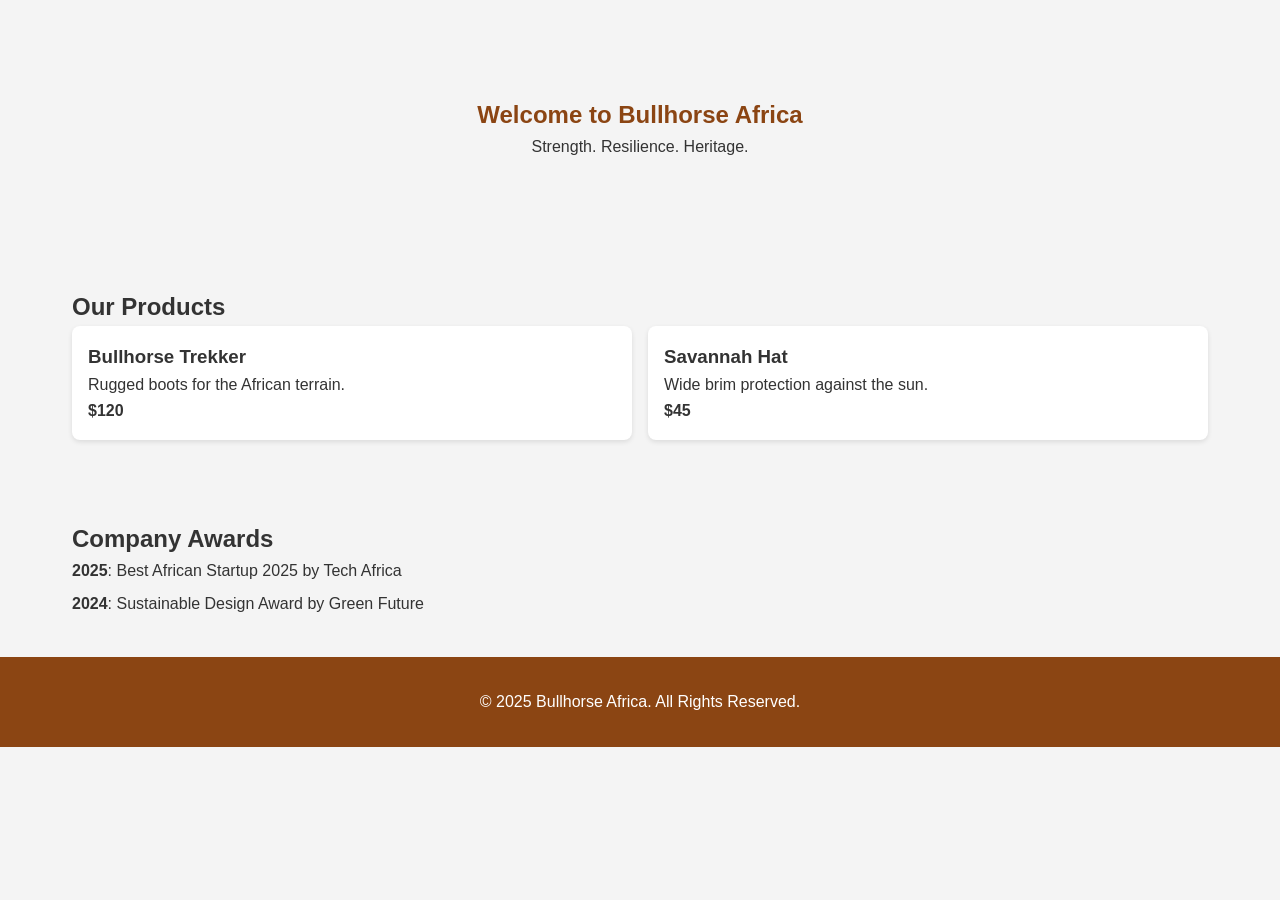
==== index.html @ c67a1351 "init initialisation" ====
<!DOCTYPE html>
<html lang="en">
<head>
    <meta charset="UTF-8">
    <meta name="viewport" content="width=device-width, initial-scale=1.0">
    <title>Bullhorse Africa</title>
    <link rel="stylesheet" href="./src/styles/main.css">
</head>
<body>
    
    <main>
        <section id="landing-section"></section>
        <section id="products-section"></section>
        <section id="awards-section"></section>
    </main>

    <footer id="footer"></footer>

    <script type="module" src="./src/main.js"></script>
</body>
</html>
---- src/styles/main.css ----
@import './theme.css';

* {
    box-sizing: border-box;
    margin: 0;
    padding: 0;
}

body {
    font-family: sans-serif;
    background-color: var(--bg-color);
    color: var(--text-color);
    line-height: 1.6;
}

section {
    padding: 2rem;
    max-width: 1200px;
    margin: 0 auto;
}

.card {
    background: var(--white);
    padding: 1rem;
    border-radius: 8px;
    box-shadow: 0 2px 5px rgba(0,0,0,0.1);
    margin-bottom: 1rem;
}
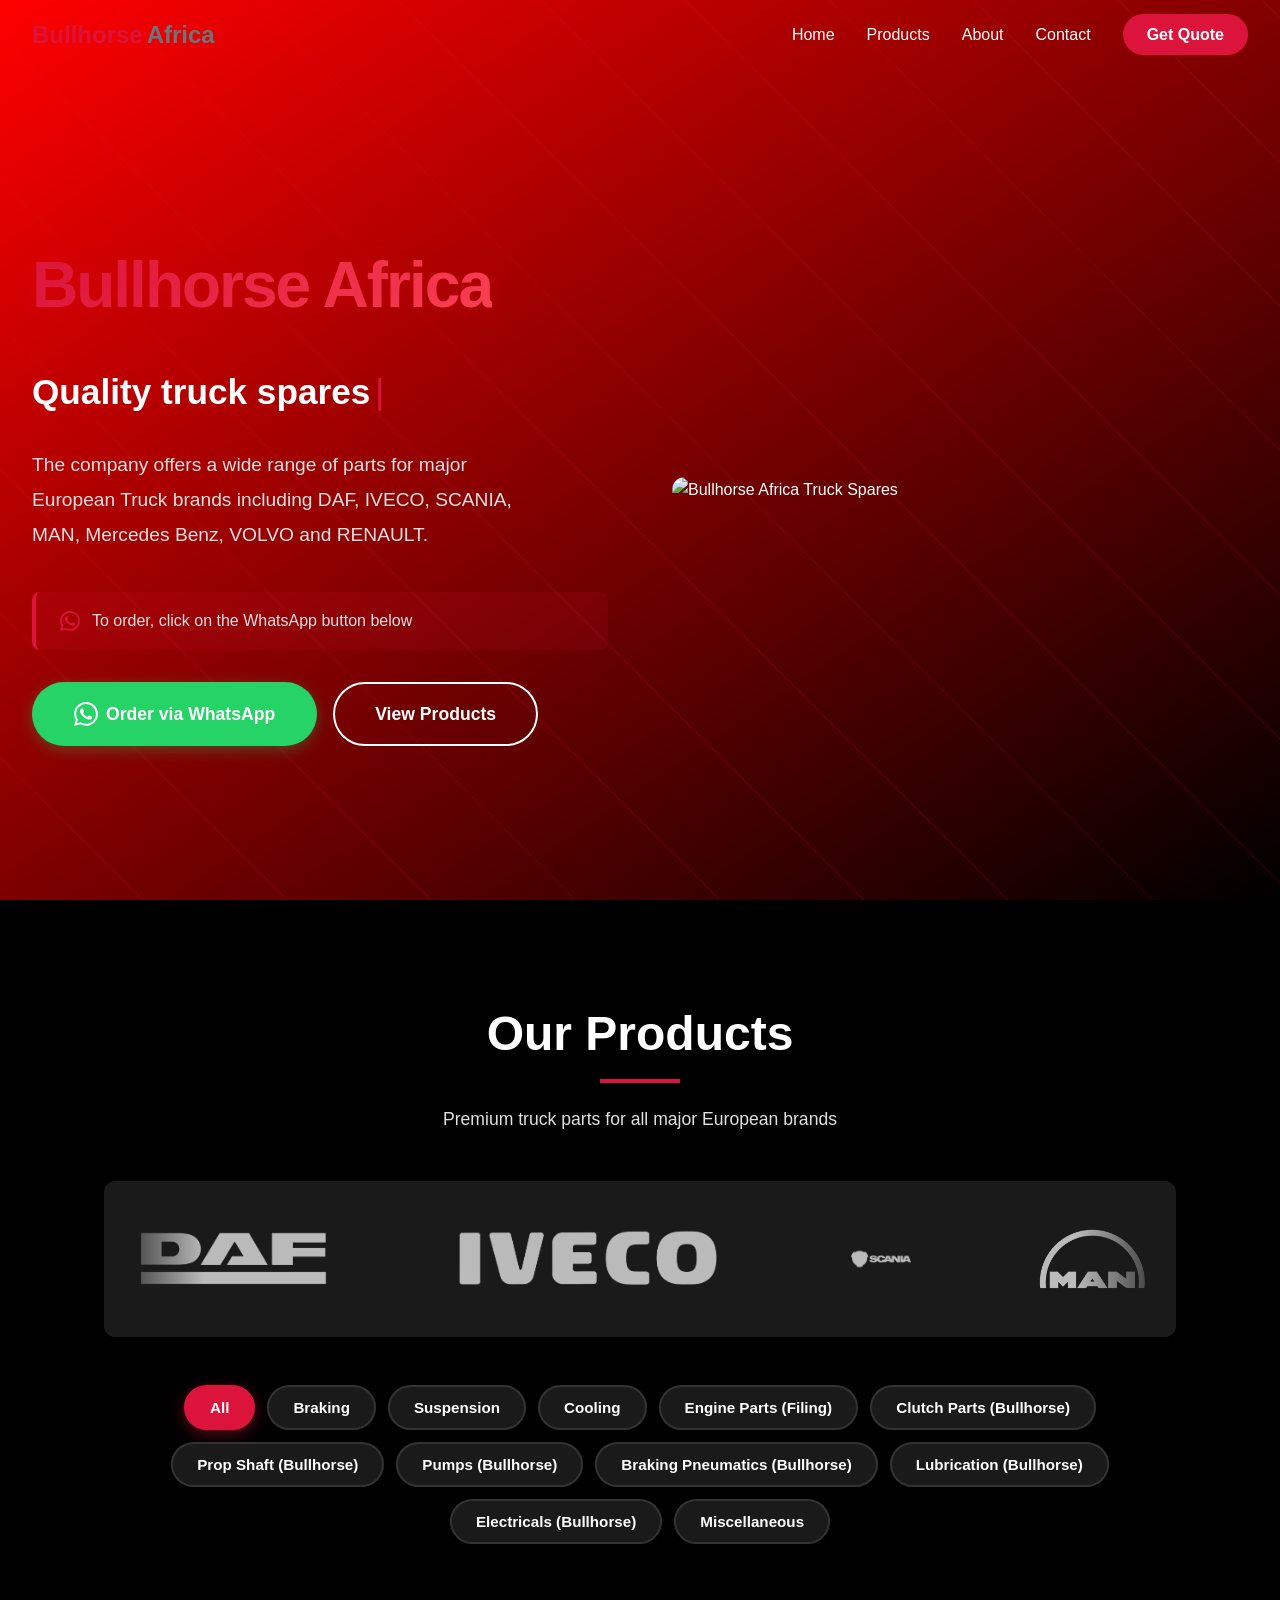
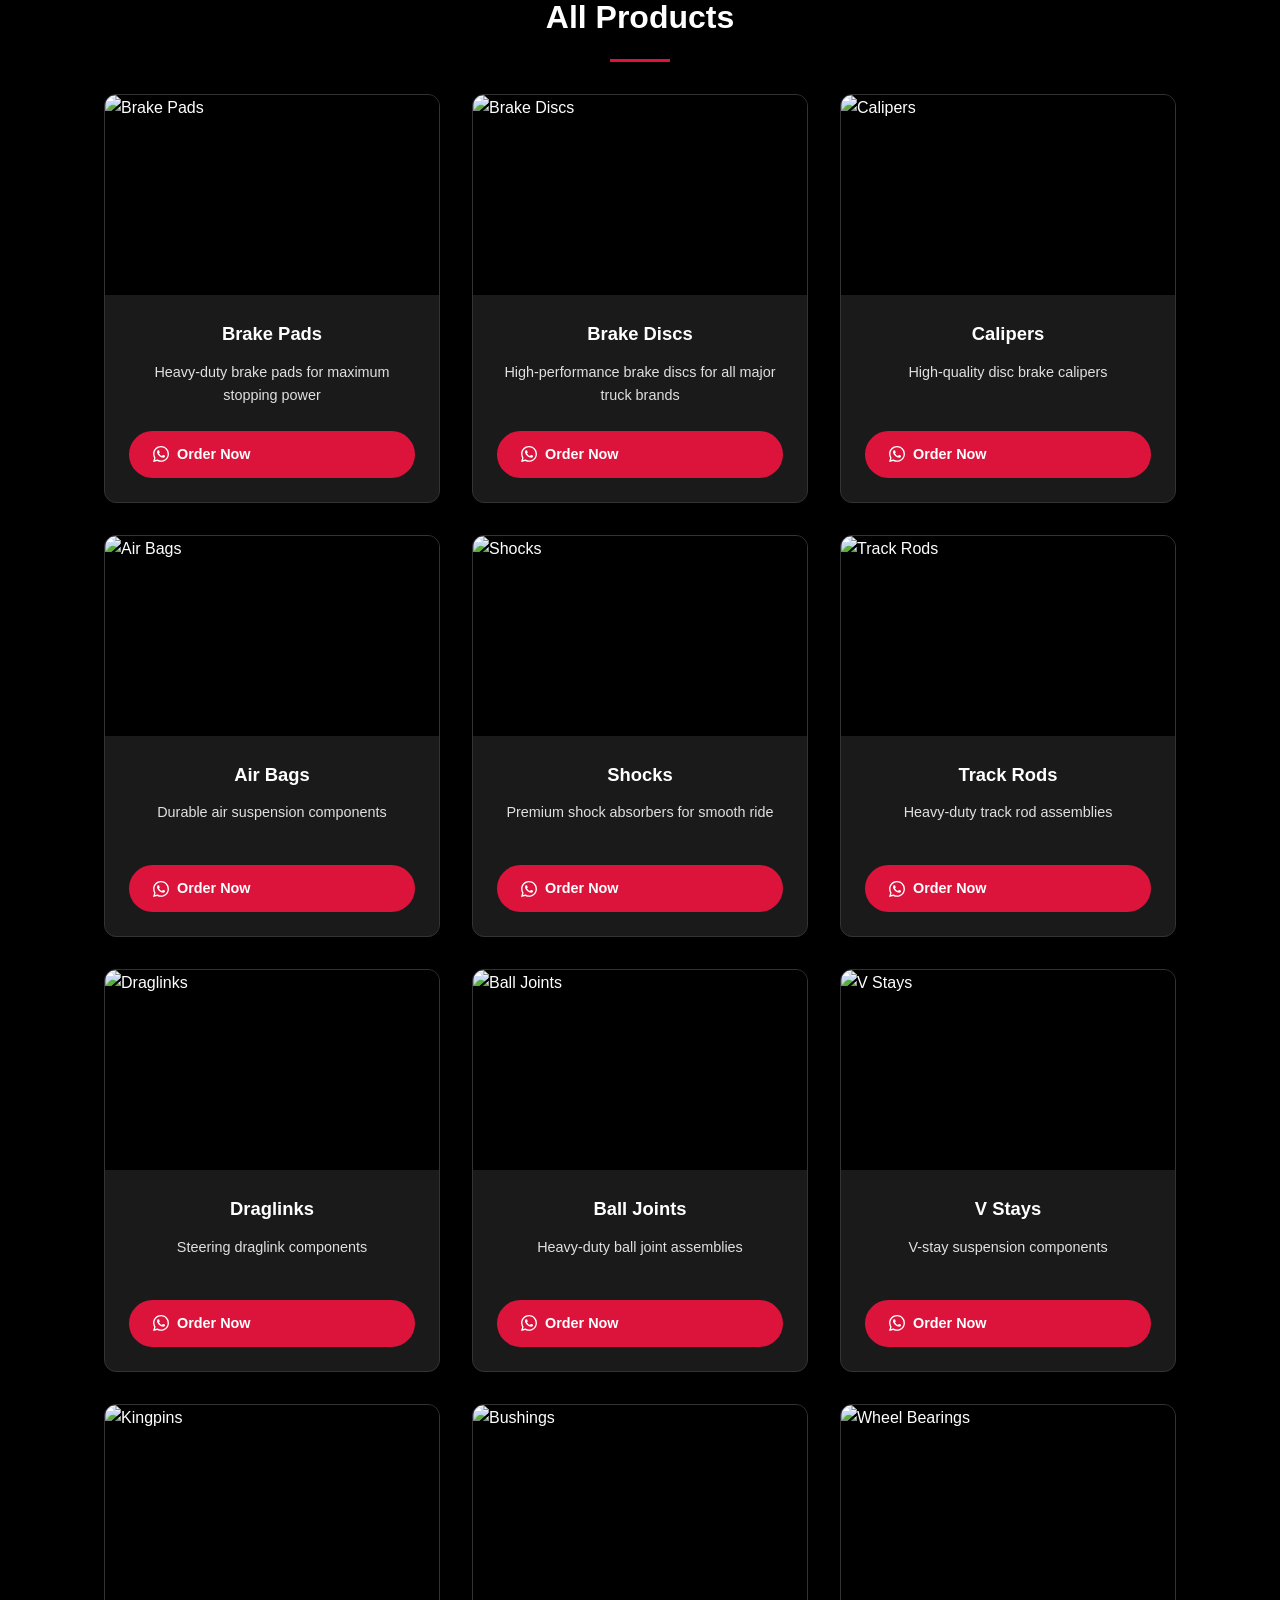
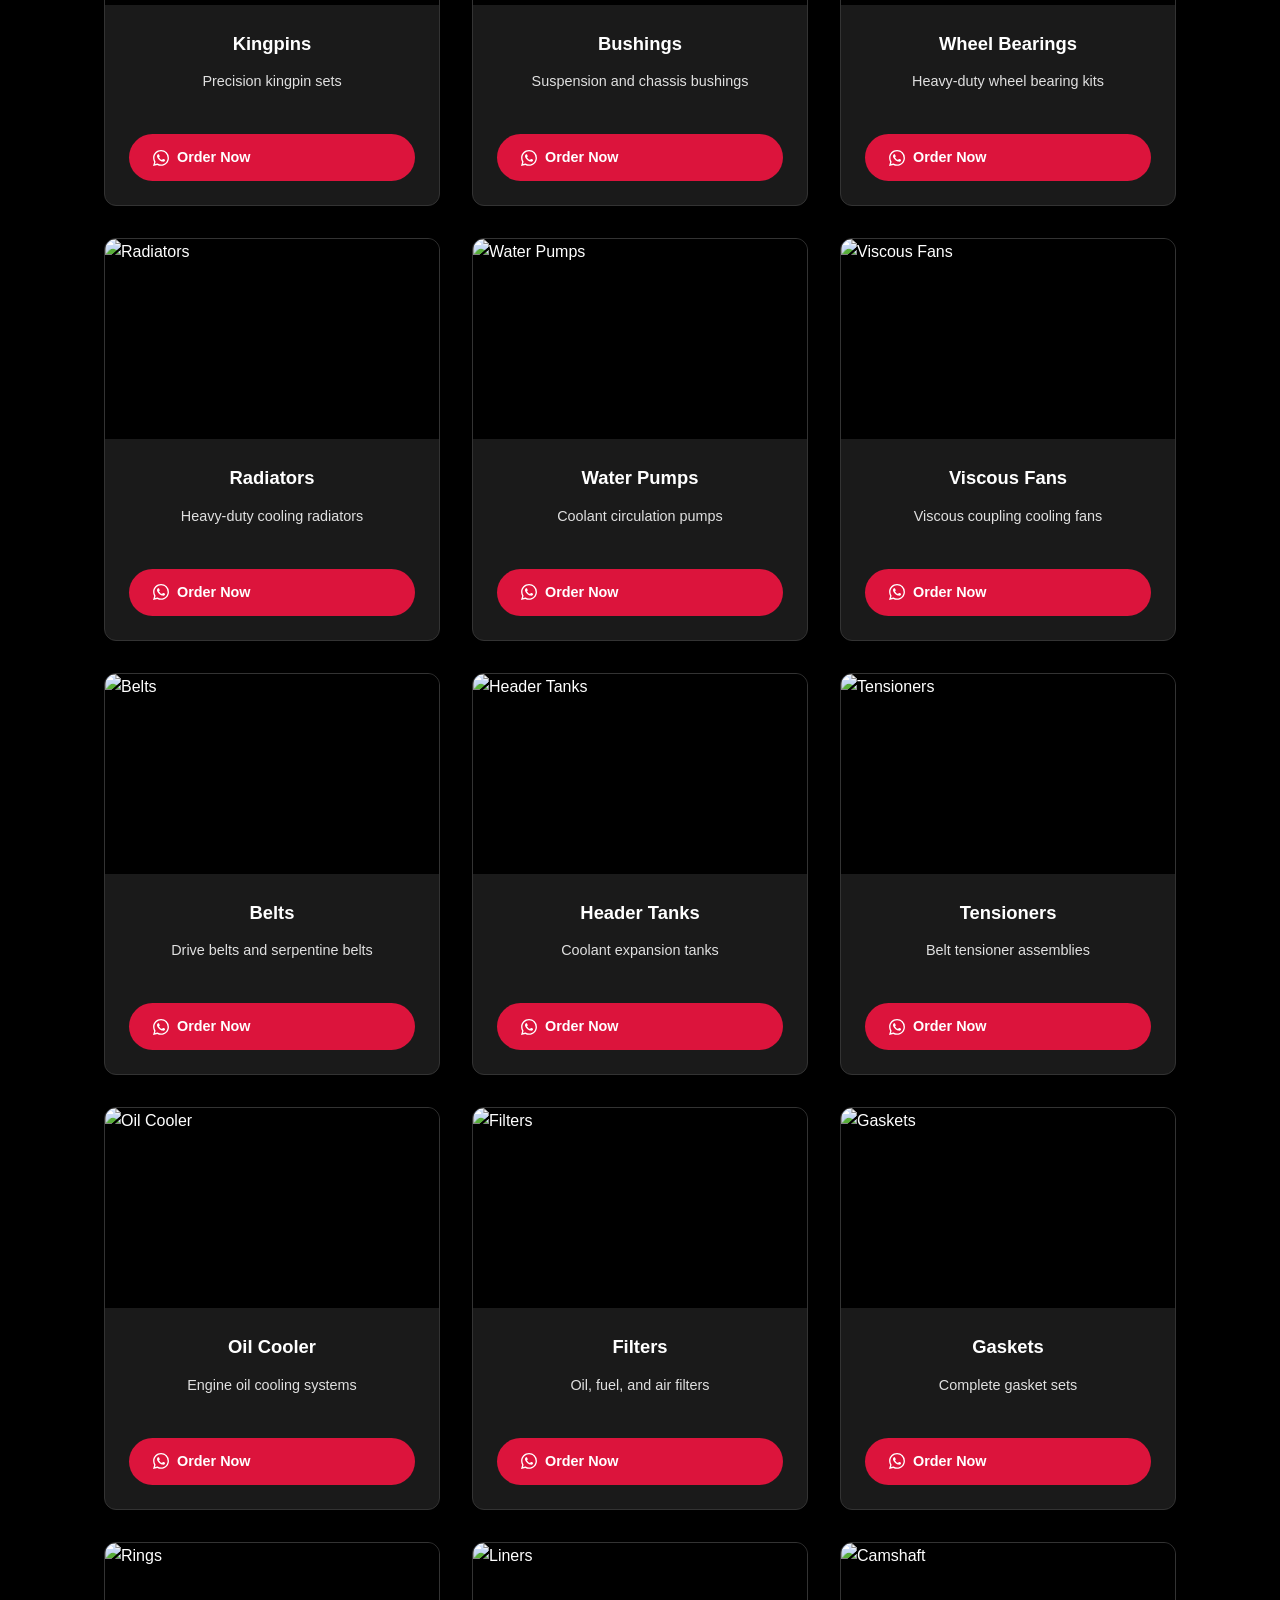
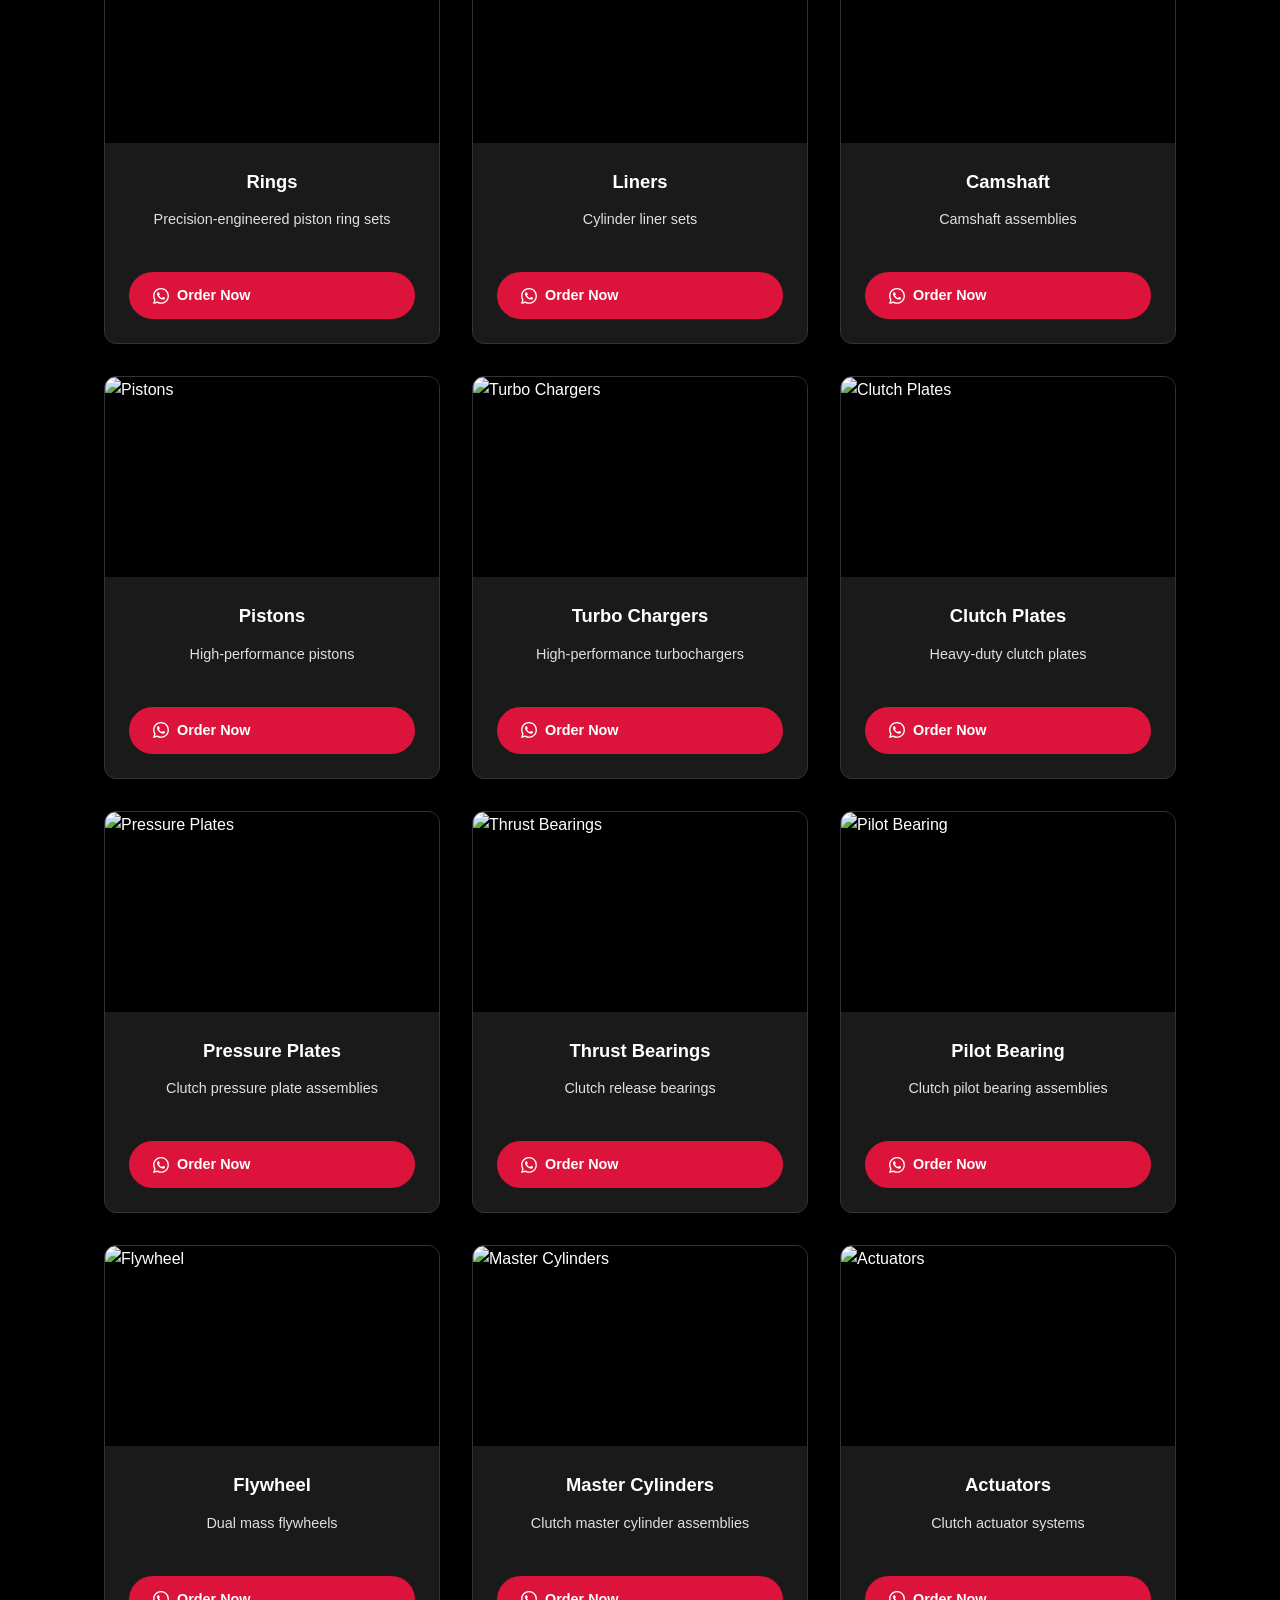
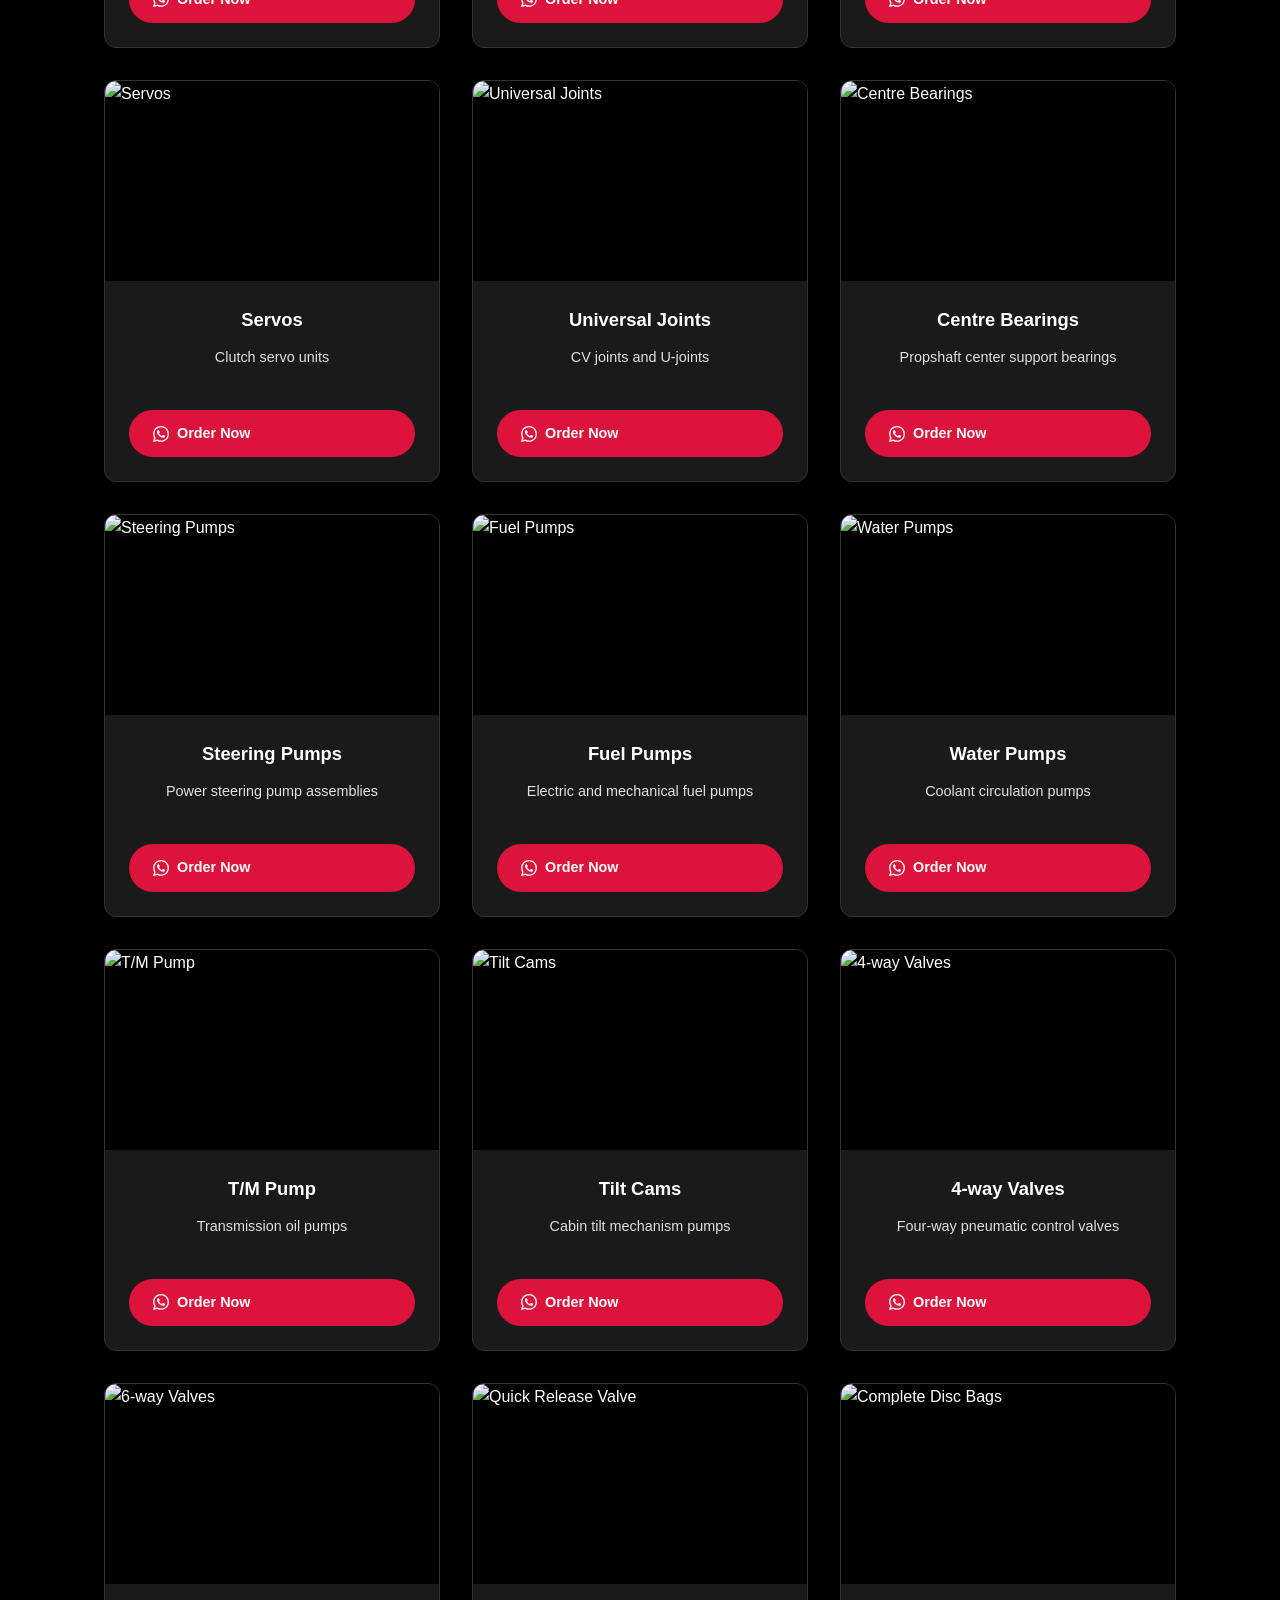
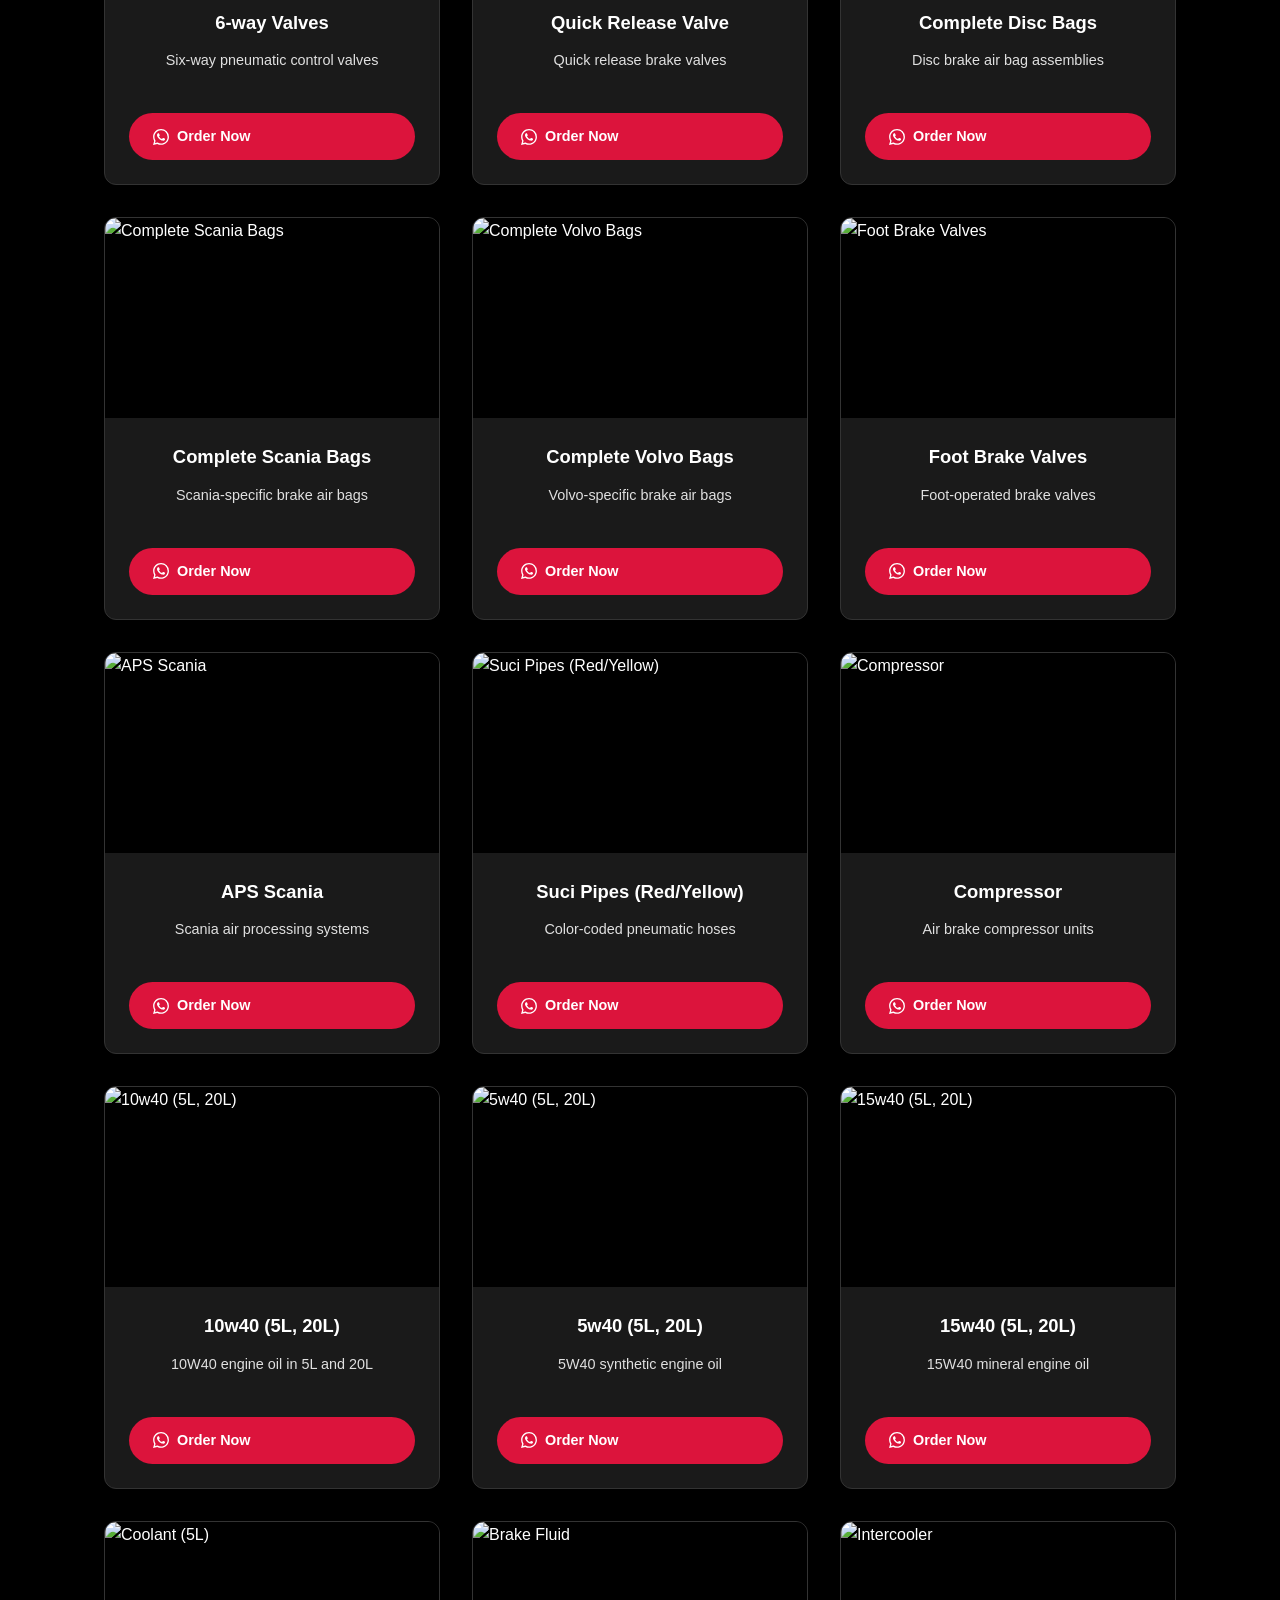
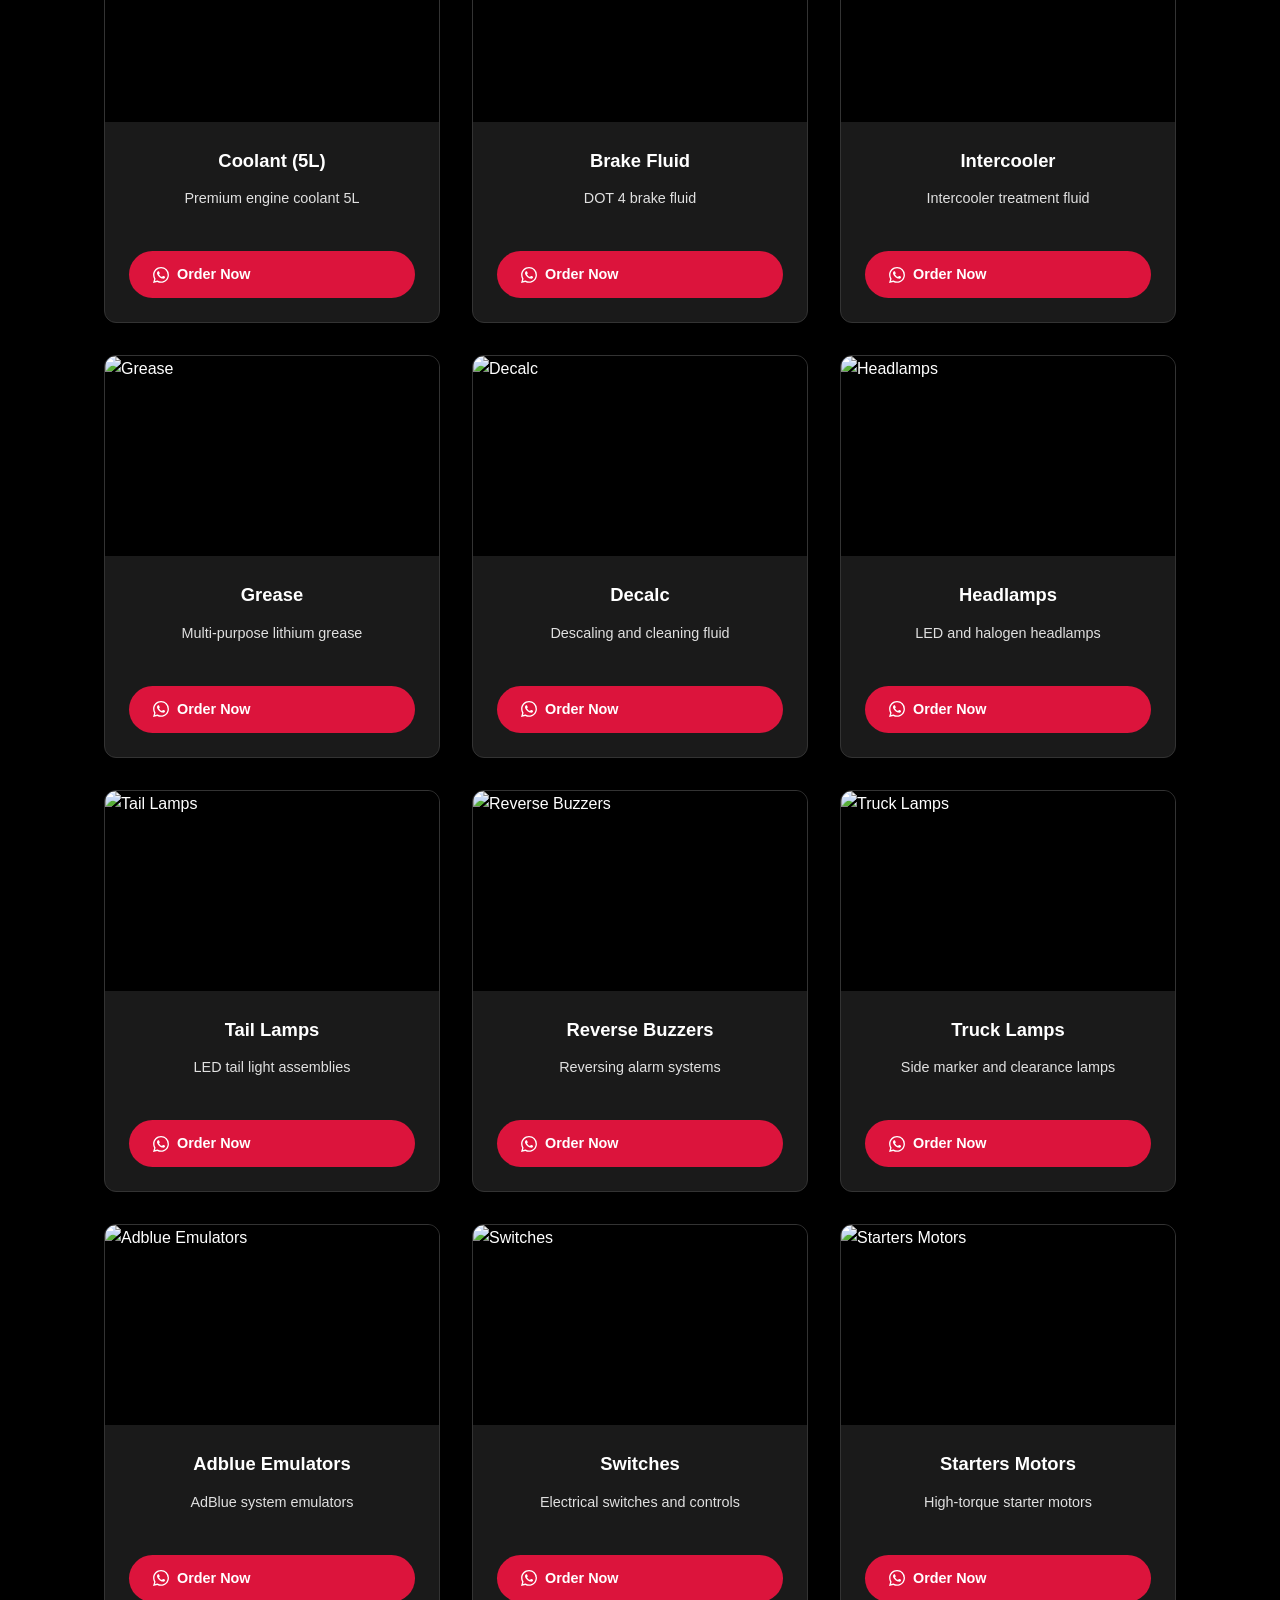
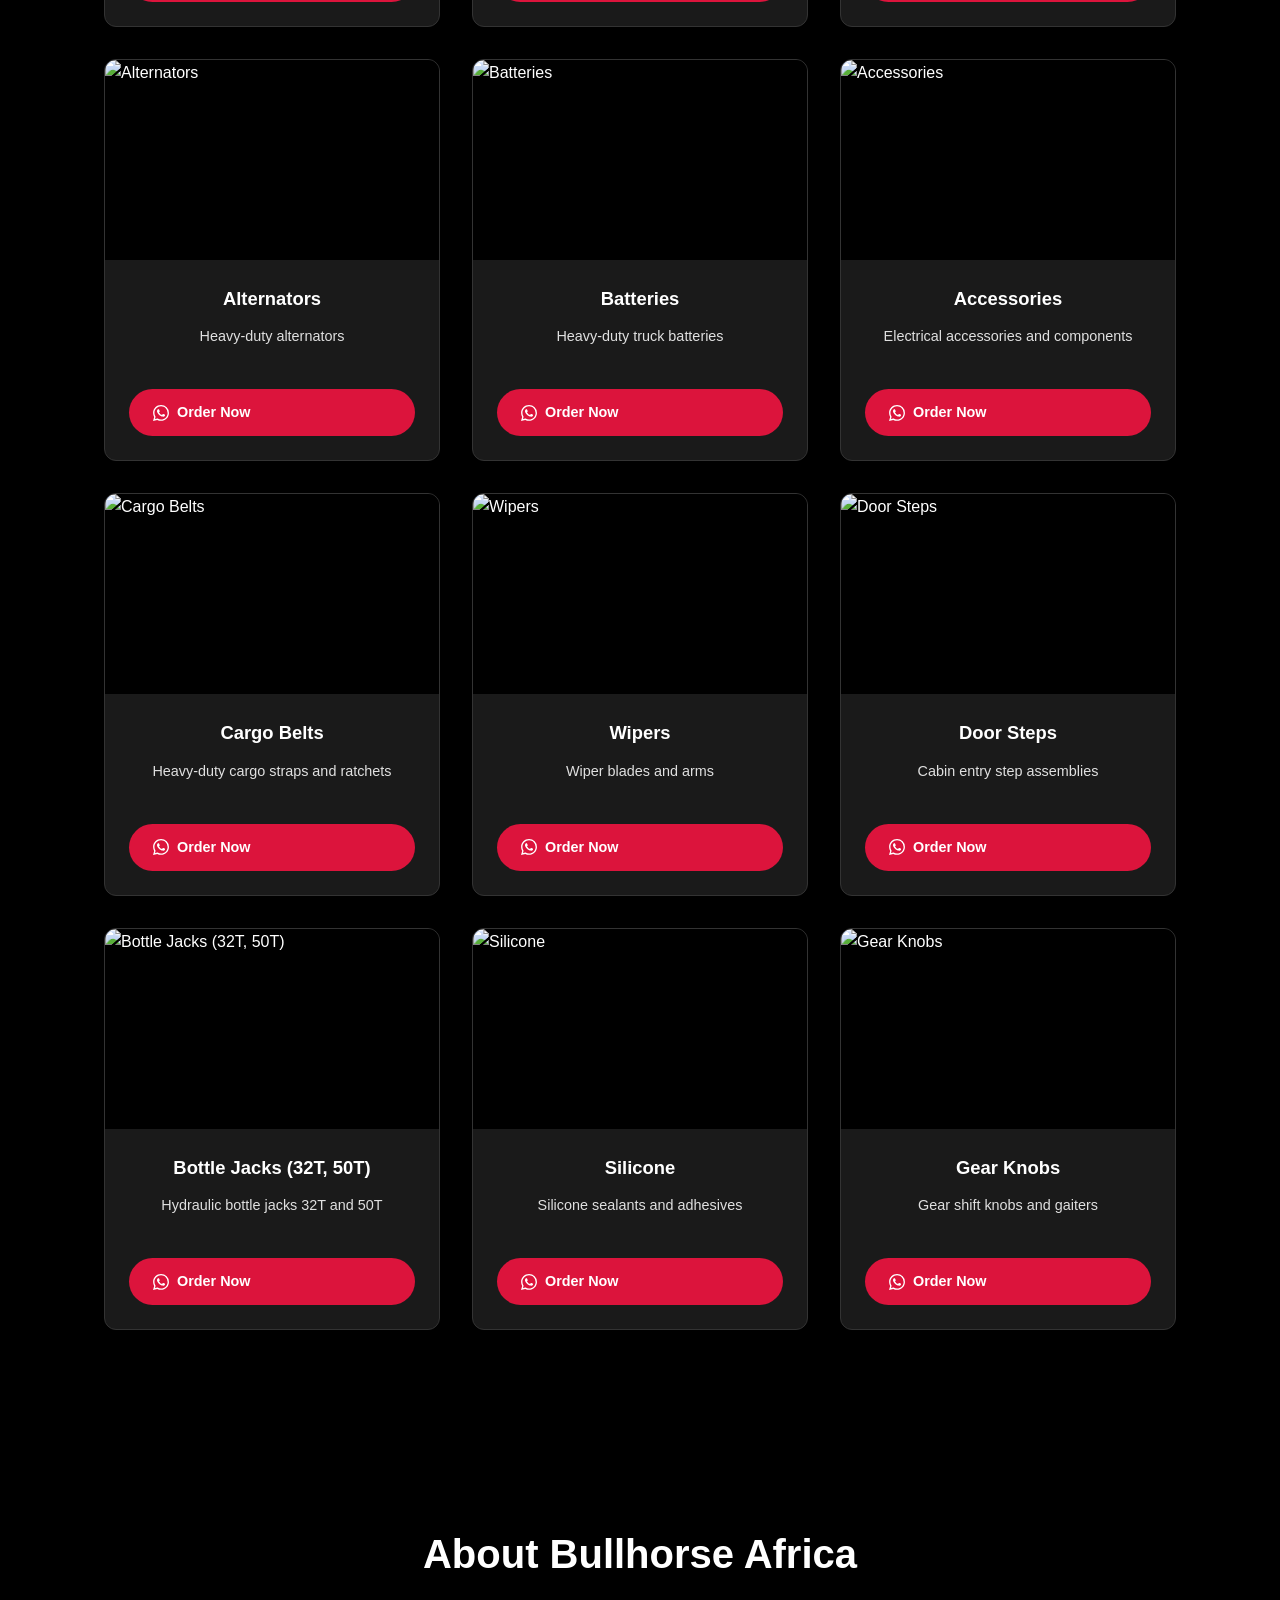
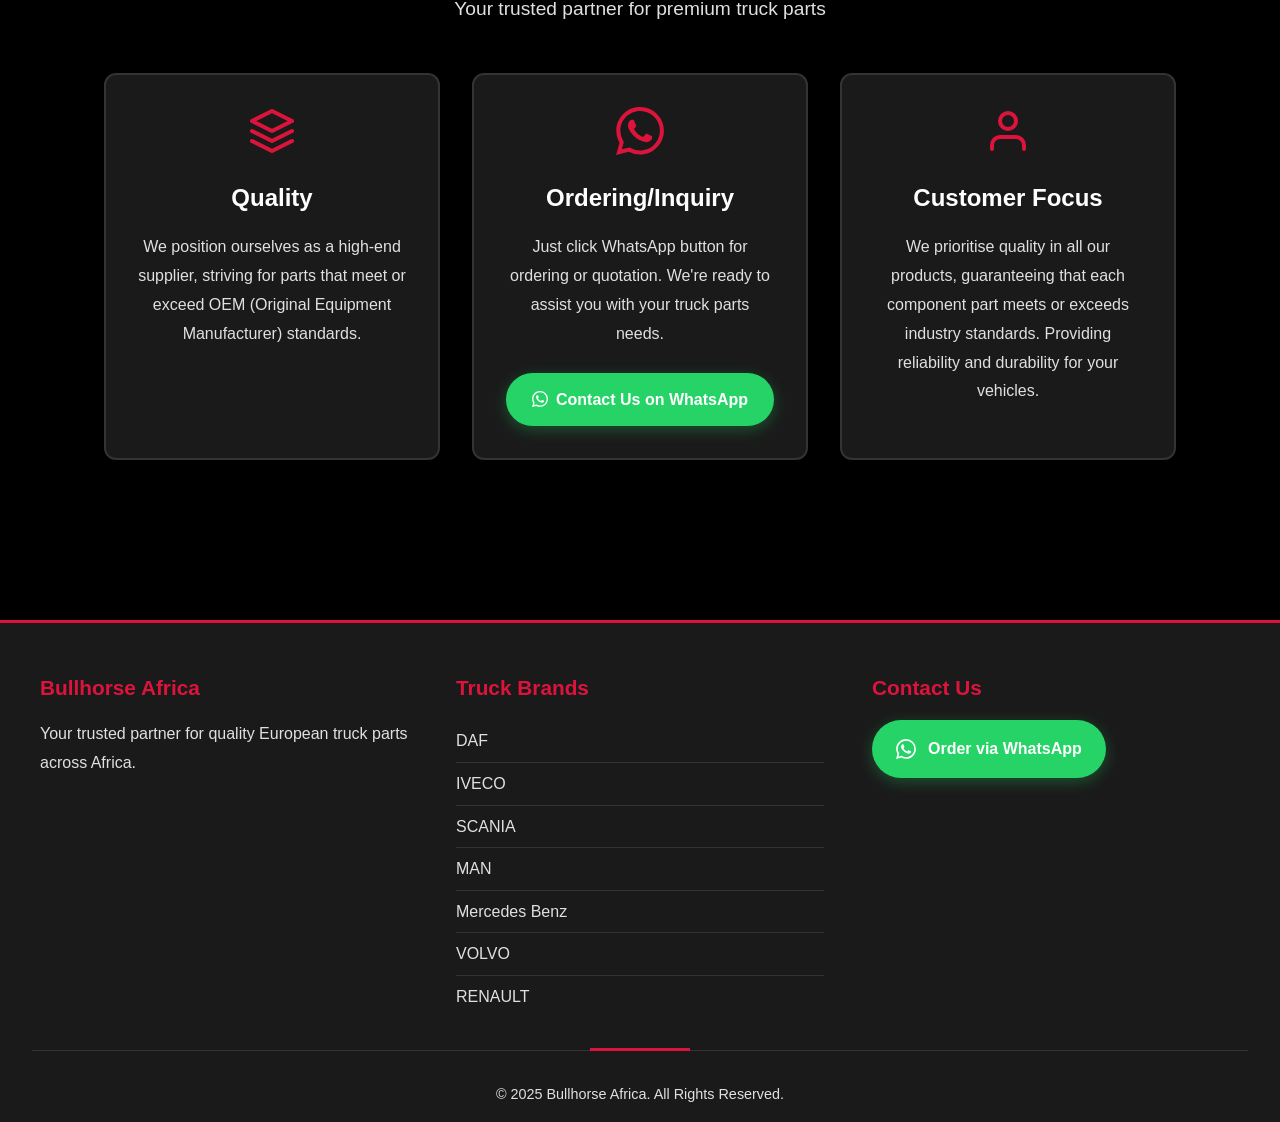
==== commit a4432075: "init" ====
--- a/index.html
+++ b/index.html
@@ -3,11 +3,12 @@
 <head>
     <meta charset="UTF-8">
     <meta name="viewport" content="width=device-width, initial-scale=1.0">
-    <title>Bullhorse Africa</title>
+    <title>Bullhorse Africa - Quality Truck Spares & Reliable Prices</title>
     <link rel="stylesheet" href="./src/styles/main.css">
 </head>
 <body>
-    
+    <header id="navigation"></header>
+
     <main>
         <section id="landing-section"></section>
         <section id="products-section"></section>
--- a/src/styles/main.css
+++ b/src/styles/main.css
@@ -7,10 +7,12 @@
 }
 
 body {
-    font-family: sans-serif;
+    font-family: 'Segoe UI', Tahoma, Geneva, Verdana, sans-serif;
     background-color: var(--bg-color);
     color: var(--text-color);
     line-height: 1.6;
+    overflow-x: hidden;
+    position: relative;
 }
 
 section {
@@ -19,10 +21,1039 @@
     margin: 0 auto;
 }
 
+#landing-section {
+    padding: 0;
+    max-width: none;
+    margin: 0;
+    width: 100%;
+}
+
 .card {
+    background: var(--grey-light);
+    padding: 1.5rem;
+    border-radius: 12px;
+    box-shadow: 0 4px 6px rgba(0, 0, 0, 0.3);
+    margin-bottom: 1.5rem;
+    transition: transform 0.3s ease, box-shadow 0.3s ease;
+    border: 1px solid var(--grey-dark);
+}
+
+/* Navigation Styles */
+.navbar {
+    position: fixed;
+    top: 0;
+    left: 0;
+    width: 100%;
+    background: transparent;
+    z-index: 1000;
+    transition: all 0.3s ease;
+    box-shadow: none;
+    border-bottom: 2px solid transparent;
+}
+
+.navbar.scrolled {
+    box-shadow: 0 4px 20px rgba(220, 20, 60, 0.4);
+    background: rgba(0, 0, 0, 0.98);
+    backdrop-filter: blur(10px);
+    border-bottom: 2px solid var(--primary-color);
+}
+
+.nav-container {
+    max-width: 1400px;
+    margin: 0 auto;
+    padding: 1rem 2rem;
+    display: flex;
+    justify-content: space-between;
+    align-items: center;
+}
+
+.nav-logo a {
+    text-decoration: none;
+    display: flex;
+    align-items: center;
+    gap: 0.25rem;
+    font-size: 1.5rem;
+    font-weight: 800;
+}
+
+.logo-text {
+    color: var(--primary-color);
+}
+
+.logo-accent {
+    color: var(--secondary-color);
+}
+
+.nav-menu {
+    display: flex;
+    list-style: none;
+    gap: 2rem;
+    align-items: center;
+    margin: 0;
+    padding: 0;
+}
+
+.nav-item {
+    position: relative;
+}
+
+.nav-link {
+    text-decoration: none;
+    color: var(--white);
+    font-weight: 500;
+    font-size: 1rem;
+    transition: color 0.3s ease;
+    position: relative;
+    padding: 0.5rem 0;
+}
+
+.nav-link::after {
+    content: '';
+    position: absolute;
+    bottom: 0;
+    left: 0;
+    width: 0;
+    height: 2px;
+    background: var(--primary-color);
+    transition: width 0.3s ease;
+}
+
+.nav-link:hover {
+    color: var(--primary-color);
+}
+
+.nav-link:hover::after {
+    width: 100%;
+}
+
+.nav-cta {
+    background: var(--primary-color);
+    color: var(--white);
+    padding: 0.75rem 1.5rem;
+    border-radius: 50px;
+    font-weight: 600;
+}
+
+.nav-cta::after {
+    display: none;
+}
+
+.nav-cta:hover {
+    background: var(--primary-dark);
+    color: var(--white);
+    transform: translateY(-2px);
+    box-shadow: 0 4px 15px rgba(220, 20, 60, 0.3);
+}
+
+.nav-toggle {
+    display: none;
+    flex-direction: column;
+    gap: 0.4rem;
+    background: transparent;
+    border: none;
+    cursor: pointer;
+    padding: 0.5rem;
+}
+
+.hamburger {
+    width: 25px;
+    height: 3px;
     background: var(--white);
-    padding: 1rem;
+    border-radius: 3px;
+    transition: all 0.3s ease;
+}
+
+.nav-toggle.active .hamburger:nth-child(1) {
+    transform: rotate(45deg) translate(7px, 7px);
+}
+
+.nav-toggle.active .hamburger:nth-child(2) {
+    opacity: 0;
+}
+
+.nav-toggle.active .hamburger:nth-child(3) {
+    transform: rotate(-45deg) translate(7px, -7px);
+}
+
+.card:hover {
+    transform: translateY(-4px);
+    box-shadow: 0 8px 15px rgba(220, 20, 60, 0.15);
+}
+
+/* Hero Section Styles */
+.hero-container {
+    position: relative;
+    min-height: 100vh;
+    width: 100%;
+    display: flex;
+    align-items: center;
+    justify-content: center;
+    padding: 7rem 2rem 2rem 2rem;
+    margin: 0;
+    background: #ff0000;
+    background: linear-gradient(146deg, rgba(255, 0, 0, 1) 0%, rgba(0, 0, 0, 1) 100%);
+    overflow: hidden;
+}
+
+.hero-wrapper {
+    max-width: 1400px;
+    width: 100%;
+    display: grid;
+    grid-template-columns: 1fr 1fr;
+    align-items: center;
+    gap: 4rem;
+    position: relative;
+    z-index: 2;
+}
+
+.hero-container::before {
+    content: '';
+    position: absolute;
+    top: 0;
+    left: 0;
+    width: 100%;
+    height: 100%;
+    background: repeating-linear-gradient(
+        45deg,
+        transparent,
+        transparent 100px,
+        var(--primary-color) 100px,
+        var(--primary-color) 102px
+    );
+    opacity: 0.1;
+    pointer-events: none;
+    z-index: 1;
+}
+
+.hero-content {
+    position: relative;
+    z-index: 2;
+    text-align: left;
+    animation: fadeInUp 1s ease-out;
+}
+
+.hero-title {
+    margin-bottom: 1rem;
+}
+
+.brand-name {
+    font-size: clamp(2.5rem, 5vw, 4rem);
+    font-weight: 800;
+    background: linear-gradient(135deg, var(--primary-color) 0%, var(--primary-light) 100%);
+    -webkit-background-clip: text;
+    -webkit-text-fill-color: transparent;
+    background-clip: text;
+    display: inline-block;
+    letter-spacing: -2px;
+    text-shadow: 0 0 30px rgba(220, 20, 60, 0.3);
+}
+
+.hero-subtitle {
+    font-size: clamp(1.5rem, 3vw, 2.2rem);
+    font-weight: 600;
+    color: var(--secondary-color);
+    min-height: 4rem;
+    margin: 1.5rem 0;
+    display: flex;
+    align-items: center;
+    gap: 0.3rem;
+}
+
+.animated-text {
+    color: var(--white);
+}
+
+.whatsapp-notice {
+    display: flex;
+    align-items: center;
+    gap: 0.75rem;
+    background: rgba(220, 20, 60, 0.1);
+    border-left: 4px solid var(--primary-color);
+    padding: 1rem 1.5rem;
     border-radius: 8px;
-    box-shadow: 0 2px 5px rgba(0,0,0,0.1);
+    margin-bottom: 2rem;
+    color: var(--text-light);
+    font-size: 1rem;
+}
+
+.whatsapp-notice svg {
+    flex-shrink: 0;
+    color: var(--primary-color);
+}
+
+.cursor {
+    color: var(--primary-color);
+    font-weight: 300;
+    animation: blink 1s infinite;
+}
+
+@keyframes blink {
+    0%, 50% { opacity: 1; }
+    51%, 100% { opacity: 0; }
+}
+
+.hero-description {
+    font-size: clamp(1rem, 2vw, 1.2rem);
+    color: var(--text-light);
+    margin-bottom: 2.5rem;
+    max-width: 500px;
+    line-height: 1.8;
+}
+
+.hero-cta {
+    display: flex;
+    gap: 1rem;
+    flex-wrap: wrap;
+}
+
+.hero-image {
+    position: relative;
+    z-index: 2;
+    animation: fadeInRight 1s ease-out;
+}
+
+.hero-image img {
+    width: 100%;
+    height: auto;
+    object-fit: cover;
+    border-radius: 20px;
+}
+
+@keyframes fadeInRight {
+    from {
+        opacity: 0;
+        transform: translateX(30px);
+    }
+    to {
+        opacity: 1;
+        transform: translateX(0);
+    }
+}
+
+.btn {
+    padding: 1rem 2.5rem;
+    font-size: 1.1rem;
+    font-weight: 600;
+    text-decoration: none;
+    border-radius: 50px;
+    transition: all 0.3s ease;
+    display: inline-block;
+    border: 2px solid transparent;
+    cursor: pointer;
+}
+
+.btn-primary {
+    background: var(--primary-color);
+    color: var(--white);
+    box-shadow: 0 4px 15px rgba(220, 20, 60, 0.3);
+}
+
+.btn-primary:hover {
+    background: var(--primary-dark);
+    transform: translateY(-2px);
+    box-shadow: 0 6px 20px rgba(220, 20, 60, 0.4);
+}
+
+.btn-secondary {
+    background: transparent;
+    color: var(--white);
+    border: 2px solid var(--white);
+}
+
+.btn-secondary:hover {
+    background: var(--white);
+    color: var(--black);
+    transform: translateY(-2px);
+}
+
+.btn-whatsapp {
+    background: #25D366;
+    color: var(--white);
+    box-shadow: 0 4px 15px rgba(37, 211, 102, 0.3);
+    display: flex;
+    align-items: center;
+    gap: 0.5rem;
+}
+
+.btn-whatsapp:hover {
+    background: #20BA5A;
+    transform: translateY(-2px);
+    box-shadow: 0 6px 20px rgba(37, 211, 102, 0.4);
+}
+
+.btn-whatsapp svg {
+    flex-shrink: 0;
+}
+
+@keyframes fadeInUp {
+    from {
+        opacity: 0;
+        transform: translateY(30px);
+    }
+    to {
+        opacity: 1;
+        transform: translateY(0);
+    }
+}
+
+/* Responsive Design */
+@media (max-width: 768px) {
+    .nav-toggle {
+        display: flex;
+    }
+
+    .nav-menu {
+        position: fixed;
+        left: -100%;
+        top: 70px;
+        flex-direction: column;
+        background: var(--black);
+        width: 100%;
+        text-align: center;
+        transition: left 0.3s ease;
+        box-shadow: 0 10px 27px rgba(220, 20, 60, 0.3);
+        padding: 2rem 0;
+        gap: 0;
+        border-top: 2px solid var(--primary-color);
+    }
+
+    .nav-menu.active {
+        left: 0;
+    }
+
+    .nav-item {
+        width: 100%;
+        padding: 1rem 0;
+    }
+
+    .nav-link {
+        display: block;
+        width: 100%;
+    }
+
+    .nav-cta {
+        display: inline-block;
+        margin-top: 1rem;
+    }
+
+    .hero-container {
+        min-height: auto;
+        padding: 5rem 1.5rem 2rem 1.5rem;
+    }
+
+    .hero-wrapper {
+        grid-template-columns: 1fr;
+        gap: 2rem;
+    }
+
+    .hero-content {
+        text-align: center;
+        order: 1;
+    }
+
+    .hero-image {
+        order: 2;
+    }
+
+    .hero-subtitle {
+        min-height: 5rem;
+        justify-content: center;
+    }
+
+    .hero-description {
+        margin-left: auto;
+        margin-right: auto;
+    }
+
+    .hero-cta {
+        justify-content: center;
+        flex-direction: column;
+        align-items: stretch;
+    }
+
+    .btn {
+        width: 100%;
+        text-align: center;
+    }
+
+    section {
+        padding: 1.5rem;
+    }
+}
+
+@media (max-width: 480px) {
+    .brand-name {
+        letter-spacing: -1px;
+    }
+
+    .hero-description {
+        font-size: 1rem;
+    }
+
+    .btn {
+        padding: 0.875rem 2rem;
+        font-size: 1rem;
+    }
+}
+
+/* About Section Styles */
+.about-section {
+    padding: 4rem 2rem;
+    background: var(--black);
+}
+
+.about-header {
+    text-align: center;
+    margin-bottom: 3rem;
+}
+
+.about-title {
+    font-size: 2.5rem;
+    color: var(--white);
+    margin-bottom: 0.5rem;
+    font-weight: 700;
+}
+
+.about-subtitle {
+    font-size: 1.2rem;
+    color: var(--text-light);
+    font-weight: 400;
+}
+
+.about-grid {
+    display: grid;
+    grid-template-columns: repeat(auto-fit, minmax(300px, 1fr));
+    gap: 2rem;
+    max-width: 1200px;
+    margin: 0 auto;
+}
+
+.about-card {
+    background: var(--grey-light);
+    padding: 2rem;
+    border-radius: 12px;
+    border: 2px solid var(--grey-dark);
+    transition: all 0.3s ease;
+    position: relative;
+    overflow: hidden;
+}
+
+.about-card::before {
+    content: '';
+    position: absolute;
+    top: 0;
+    left: 0;
+    width: 100%;
+    height: 4px;
+    background: var(--primary-color);
+    transform: scaleX(0);
+    transition: transform 0.3s ease;
+}
+
+.about-card:hover::before {
+    transform: scaleX(1);
+}
+
+.about-card:hover {
+    transform: translateY(-5px);
+    border-color: var(--primary-color);
+    box-shadow: 0 10px 30px rgba(220, 20, 60, 0.2);
+}
+
+.about-icon {
+    color: var(--primary-color);
+    margin-bottom: 1.5rem;
+    display: flex;
+    justify-content: center;
+    align-items: center;
+}
+
+.about-icon svg {
+    width: 48px;
+    height: 48px;
+}
+
+.about-card-title {
+    font-size: 1.5rem;
+    color: var(--white);
     margin-bottom: 1rem;
-}
+    font-weight: 700;
+    text-align: center;
+}
+
+.about-card-text {
+    color: var(--text-light);
+    line-height: 1.8;
+    font-size: 1rem;
+    text-align: center;
+}
+
+.about-whatsapp-btn {
+    display: inline-flex;
+    align-items: center;
+    gap: 0.5rem;
+    background: #25D366;
+    color: var(--white);
+    padding: 0.875rem 1.5rem;
+    border-radius: 50px;
+    text-decoration: none;
+    font-weight: 600;
+    transition: all 0.3s ease;
+    margin-top: 1.5rem;
+    box-shadow: 0 4px 15px rgba(37, 211, 102, 0.3);
+    width: 100%;
+    justify-content: center;
+}
+
+.about-whatsapp-btn:hover {
+    background: #20BA5A;
+    transform: translateY(-2px);
+    box-shadow: 0 6px 20px rgba(37, 211, 102, 0.4);
+}
+
+@media (max-width: 768px) {
+    .about-grid {
+        grid-template-columns: 1fr;
+    }
+
+    .about-title {
+        font-size: 2rem;
+    }
+
+    .about-subtitle {
+        font-size: 1rem;
+    }
+}
+
+/* Footer Styles */
+.main-footer {
+    background: var(--grey-light);
+    border-top: 3px solid var(--primary-color);
+    padding: 3rem 2rem 1rem;
+    margin-top: 4rem;
+}
+
+.footer-container {
+    max-width: 1200px;
+    margin: 0 auto;
+    display: grid;
+    grid-template-columns: repeat(auto-fit, minmax(250px, 1fr));
+    gap: 3rem;
+    margin-bottom: 2rem;
+}
+
+.footer-section {
+    color: var(--text-color);
+}
+
+.footer-title {
+    color: var(--primary-color);
+    font-size: 1.3rem;
+    margin-bottom: 1rem;
+    font-weight: 700;
+}
+
+.footer-text {
+    color: var(--text-light);
+    line-height: 1.8;
+}
+
+.footer-list {
+    list-style: none;
+    padding: 0;
+    margin: 0;
+}
+
+.footer-list li {
+    color: var(--text-light);
+    padding: 0.5rem 0;
+    border-bottom: 1px solid var(--grey-dark);
+    font-weight: 500;
+}
+
+.footer-list li:last-child {
+    border-bottom: none;
+}
+
+.footer-whatsapp {
+    display: inline-flex;
+    align-items: center;
+    gap: 0.75rem;
+    background: #25D366;
+    color: var(--white);
+    padding: 1rem 1.5rem;
+    border-radius: 50px;
+    text-decoration: none;
+    font-weight: 600;
+    transition: all 0.3s ease;
+    box-shadow: 0 4px 15px rgba(37, 211, 102, 0.3);
+}
+
+.footer-whatsapp:hover {
+    background: #20BA5A;
+    transform: translateY(-2px);
+    box-shadow: 0 6px 20px rgba(37, 211, 102, 0.4);
+}
+
+.footer-bottom {
+    text-align: center;
+    padding-top: 2rem;
+    border-top: 1px solid var(--grey-dark);
+    color: var(--text-light);
+    position: relative;
+}
+
+.footer-stripe {
+    position: absolute;
+    top: -3px;
+    left: 50%;
+    transform: translateX(-50%);
+    width: 100px;
+    height: 3px;
+    background: var(--primary-color);
+}
+
+.footer-bottom p {
+    margin: 0;
+    font-size: 0.9rem;
+}
+
+@media (max-width: 768px) {
+    .footer-container {
+        grid-template-columns: 1fr;
+        gap: 2rem;
+        text-align: center;
+    }
+
+    .footer-whatsapp {
+        display: flex;
+        justify-content: center;
+    }
+}
+
+/* Products Section Styles */
+.products-section {
+    padding: 4rem 2rem;
+    background: var(--black);
+}
+
+.products-header {
+    text-align: center;
+    margin-bottom: 3rem;
+}
+
+.products-title {
+    font-size: clamp(2rem, 4vw, 3rem);
+    color: var(--white);
+    margin-bottom: 0.5rem;
+    position: relative;
+    display: inline-block;
+}
+
+.products-title::after {
+    content: '';
+    position: absolute;
+    bottom: -10px;
+    left: 50%;
+    transform: translateX(-50%);
+    width: 80px;
+    height: 4px;
+    background: var(--primary-color);
+}
+
+.products-subtitle {
+    color: var(--text-light);
+    font-size: 1.1rem;
+    margin-top: 1.5rem;
+}
+
+/* Brands Carousel Styles */
+.brands-carousel {
+    width: 100%;
+    overflow: hidden;
+    background: var(--grey-light);
+    padding: 2rem 0;
+    margin: 3rem 0;
+    border-radius: 12px;
+    position: relative;
+}
+
+.brands-carousel::before,
+.brands-carousel::after {
+    content: '';
+    position: absolute;
+    top: 0;
+    width: 100px;
+    height: 100%;
+    z-index: 2;
+    pointer-events: none;
+}
+
+.brands-carousel::before {
+    left: 0;
+    background: linear-gradient(to right, var(--grey-light), transparent);
+}
+
+.brands-carousel::after {
+    right: 0;
+    background: linear-gradient(to left, var(--grey-light), transparent);
+}
+
+.brands-track {
+    display: flex;
+    gap: 4rem;
+    animation: scroll 20s linear infinite;
+    width: fit-content;
+}
+
+@keyframes scroll {
+    0% {
+        transform: translateX(0);
+    }
+    100% {
+        transform: translateX(-50%);
+    }
+}
+
+.brands-track:hover {
+    animation-play-state: paused;
+}
+
+.brand-logo-item {
+    flex-shrink: 0;
+    display: flex;
+    align-items: center;
+    justify-content: center;
+    padding: 1rem 2rem;
+}
+
+.brand-logo {
+    height: 60px;
+    width: auto;
+    object-fit: contain;
+    filter: grayscale(100%) brightness(0) invert(1);
+    opacity: 0.7;
+    transition: all 0.3s ease;
+}
+
+.brand-logo-item:hover .brand-logo {
+    filter: grayscale(0%) brightness(1) invert(0);
+    opacity: 1;
+    transform: scale(1.1);
+}
+
+.category-tabs {
+    display: flex;
+    flex-wrap: wrap;
+    gap: 0.75rem;
+    justify-content: center;
+    margin-bottom: 3rem;
+    padding: 0 1rem;
+}
+
+.category-tab {
+    background: var(--grey-light);
+    color: var(--white);
+    border: 2px solid var(--grey-dark);
+    padding: 0.75rem 1.5rem;
+    border-radius: 50px;
+    font-weight: 600;
+    font-size: 0.95rem;
+    cursor: pointer;
+    transition: all 0.3s ease;
+}
+
+.category-tab:hover {
+    border-color: var(--primary-color);
+    color: var(--primary-color);
+    transform: translateY(-2px);
+}
+
+.category-tab.active {
+    background: var(--primary-color);
+    border-color: var(--primary-color);
+    color: var(--white);
+    box-shadow: 0 4px 15px rgba(220, 20, 60, 0.4);
+}
+
+.categories-container {
+    position: relative;
+}
+
+.product-category {
+    display: none;
+    animation: fadeIn 0.5s ease-in;
+}
+
+.product-category.active {
+    display: block;
+}
+
+@keyframes fadeIn {
+    from { opacity: 0; transform: translateY(20px); }
+    to { opacity: 1; transform: translateY(0); }
+}
+
+.category-header {
+    margin-bottom: 2rem;
+    text-align: center;
+}
+
+.category-title {
+    font-size: clamp(1.5rem, 3vw, 2rem);
+    color: var(--white);
+    margin-bottom: 1rem;
+}
+
+.category-line {
+    width: 60px;
+    height: 3px;
+    background: var(--primary-color);
+    margin: 0 auto;
+}
+
+.products-grid {
+    display: grid;
+    grid-template-columns: repeat(auto-fill, minmax(280px, 1fr));
+    gap: 2rem;
+    max-width: 1400px;
+    margin: 0 auto;
+}
+
+.product-card {
+    background: var(--grey-light);
+    border: 1px solid var(--grey-dark);
+    border-radius: 12px;
+    overflow: hidden;
+    transition: all 0.3s ease;
+    position: relative;
+    display: flex;
+    flex-direction: column;
+}
+
+.product-card::before {
+    content: '';
+    position: absolute;
+    top: 0;
+    left: 0;
+    width: 100%;
+    height: 4px;
+    background: var(--primary-color);
+    transform: scaleX(0);
+    transition: transform 0.3s ease;
+    z-index: 1;
+}
+
+.product-card:hover::before {
+    transform: scaleX(1);
+}
+
+.product-card:hover {
+    transform: translateY(-5px);
+    border-color: var(--primary-color);
+    box-shadow: 0 10px 30px rgba(220, 20, 60, 0.2);
+}
+
+.product-image-container {
+    width: 100%;
+    height: 200px;
+    background: var(--black);
+    display: flex;
+    align-items: center;
+    justify-content: center;
+    overflow: hidden;
+    position: relative;
+}
+
+.product-image {
+    width: 100%;
+    height: 100%;
+    object-fit: cover;
+    transition: transform 0.3s ease;
+}
+
+.product-card:hover .product-image {
+    transform: scale(1.05);
+}
+
+.product-info {
+    padding: 1.5rem;
+    text-align: center;
+    display: flex;
+    flex-direction: column;
+    flex-grow: 1;
+}
+
+.product-name {
+    font-size: 1.15rem;
+    color: var(--white);
+    margin-bottom: 0.75rem;
+    font-weight: 600;
+}
+
+.product-description {
+    color: var(--text-light);
+    font-size: 0.9rem;
+    line-height: 1.6;
+    margin-bottom: 1.5rem;
+    min-height: 2.5rem;
+    flex-grow: 1;
+}
+
+.product-order-btn {
+    display: inline-flex;
+    align-items: center;
+    gap: 0.5rem;
+    background: var(--primary-color);
+    color: var(--white);
+    padding: 0.75rem 1.5rem;
+    border-radius: 50px;
+    text-decoration: none;
+    font-weight: 600;
+    font-size: 0.9rem;
+    transition: all 0.3s ease;
+}
+
+.product-order-btn:hover {
+    background: var(--primary-dark);
+    transform: translateY(-2px);
+    box-shadow: 0 4px 15px rgba(220, 20, 60, 0.4);
+}
+
+@media (max-width: 768px) {
+    .products-section {
+        padding: 3rem 1rem;
+    }
+
+    .brands-carousel {
+        margin: 2rem 0;
+        padding: 1.5rem 0;
+    }
+
+    .brands-carousel::before,
+    .brands-carousel::after {
+        width: 50px;
+    }
+
+    .brand-logo {
+        height: 40px;
+    }
+
+    .brands-track {
+        gap: 2rem;
+    }
+
+    .category-tabs {
+        gap: 0.5rem;
+    }
+
+    .category-tab {
+        padding: 0.6rem 1.2rem;
+        font-size: 0.85rem;
+    }
+
+    .products-grid {
+        grid-template-columns: 1fr;
+        gap: 1.5rem;
+    }
+}
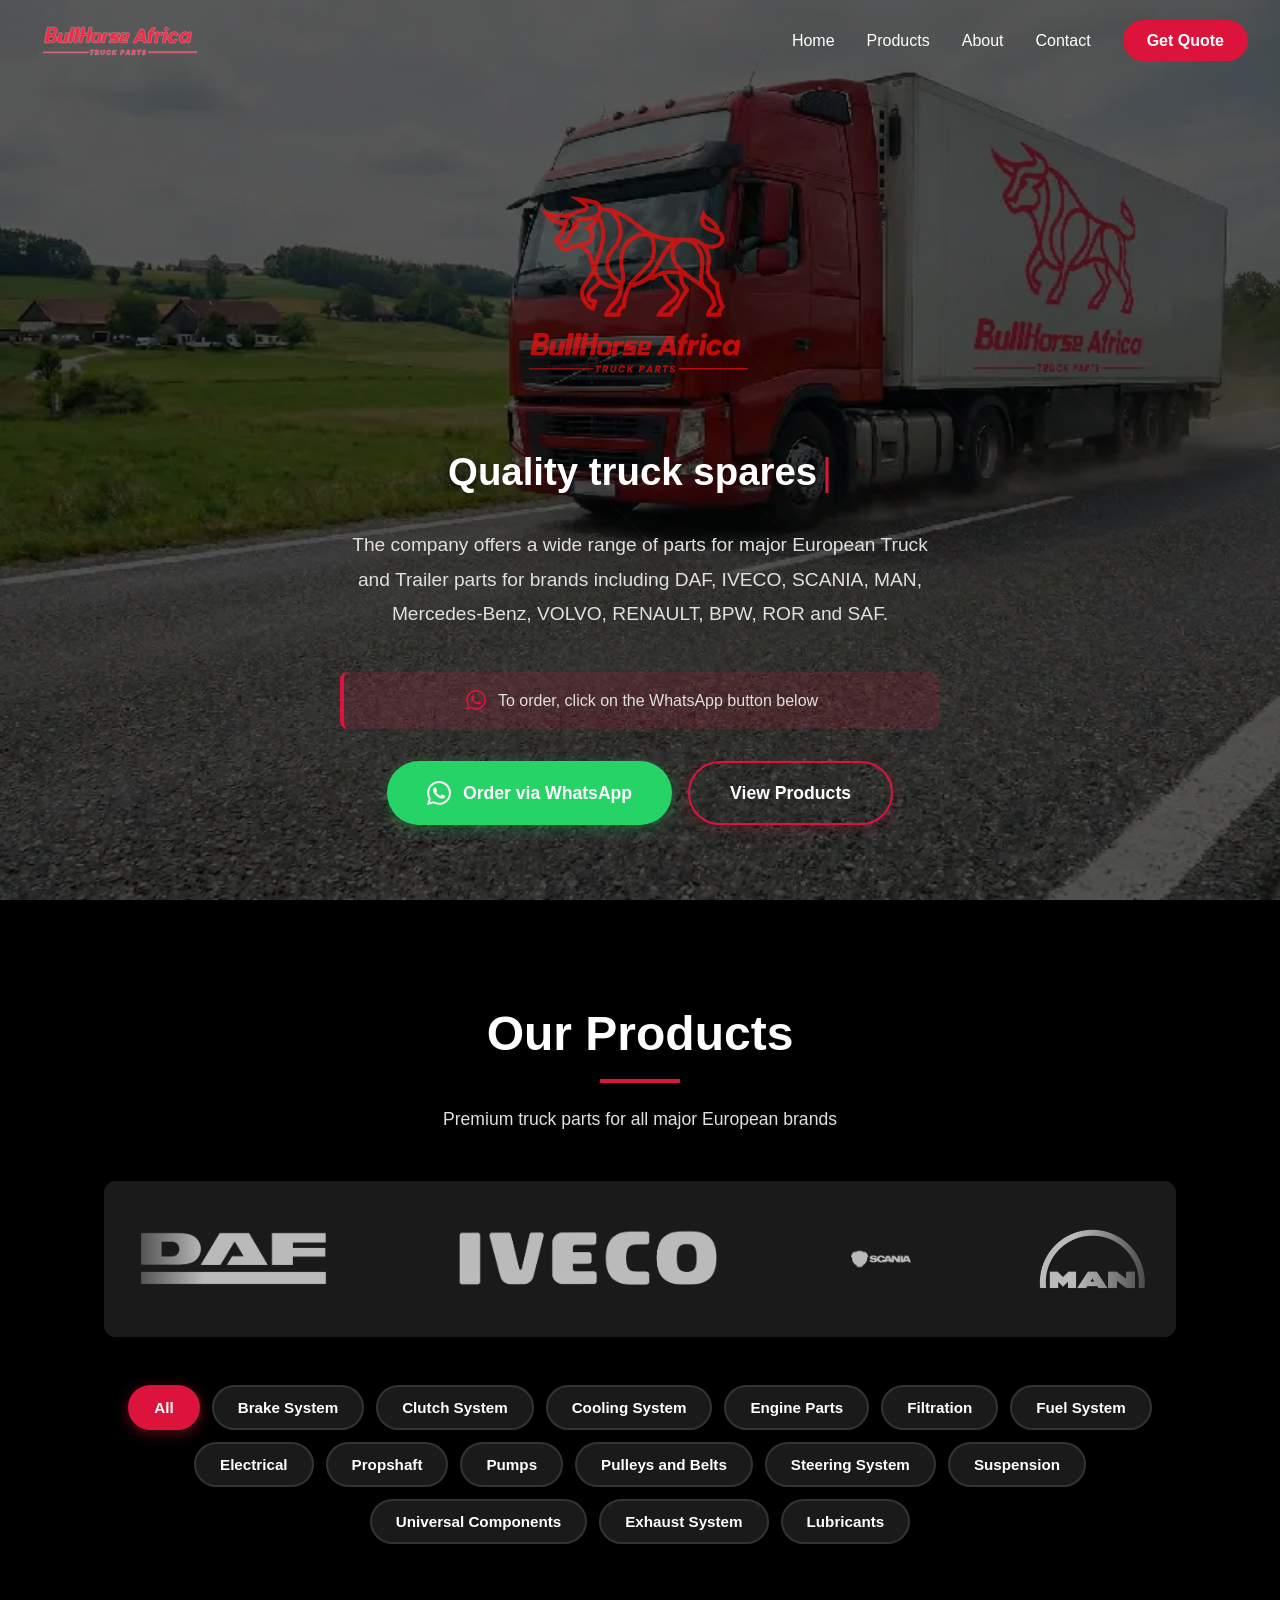
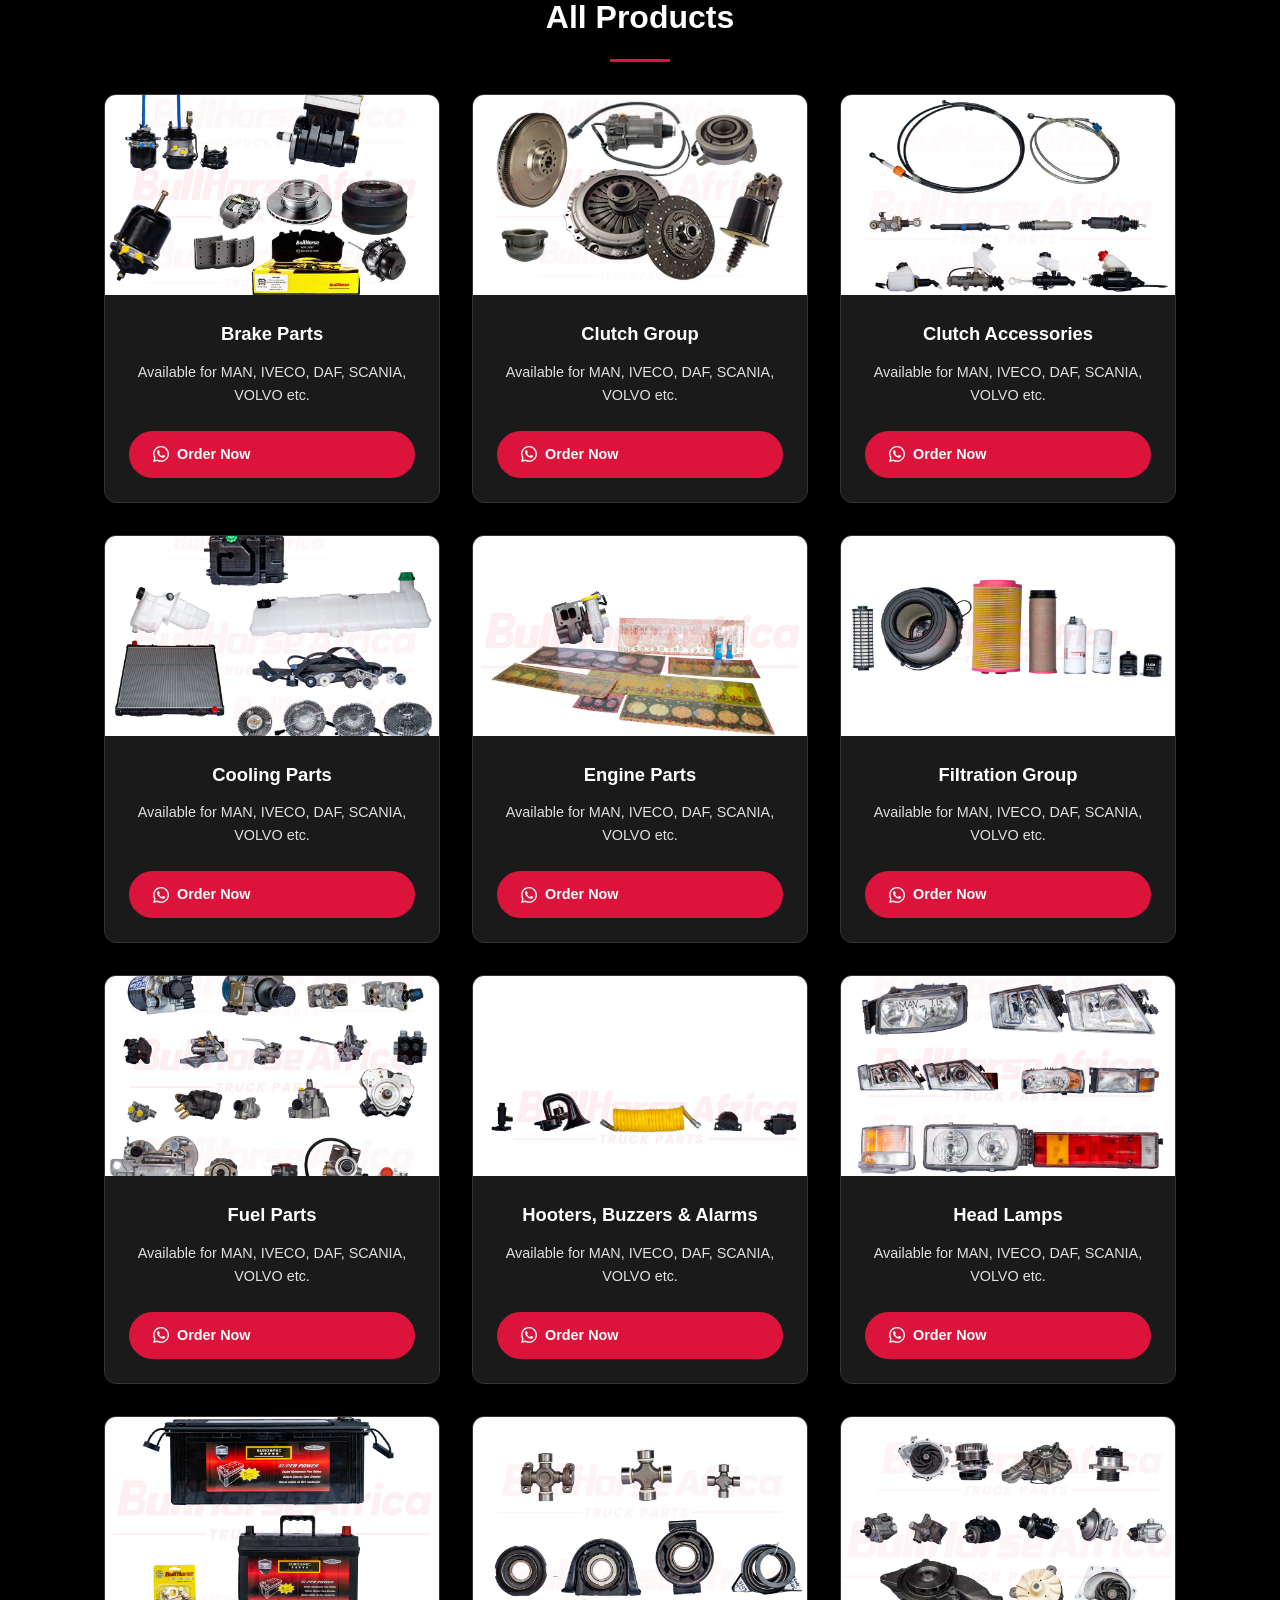
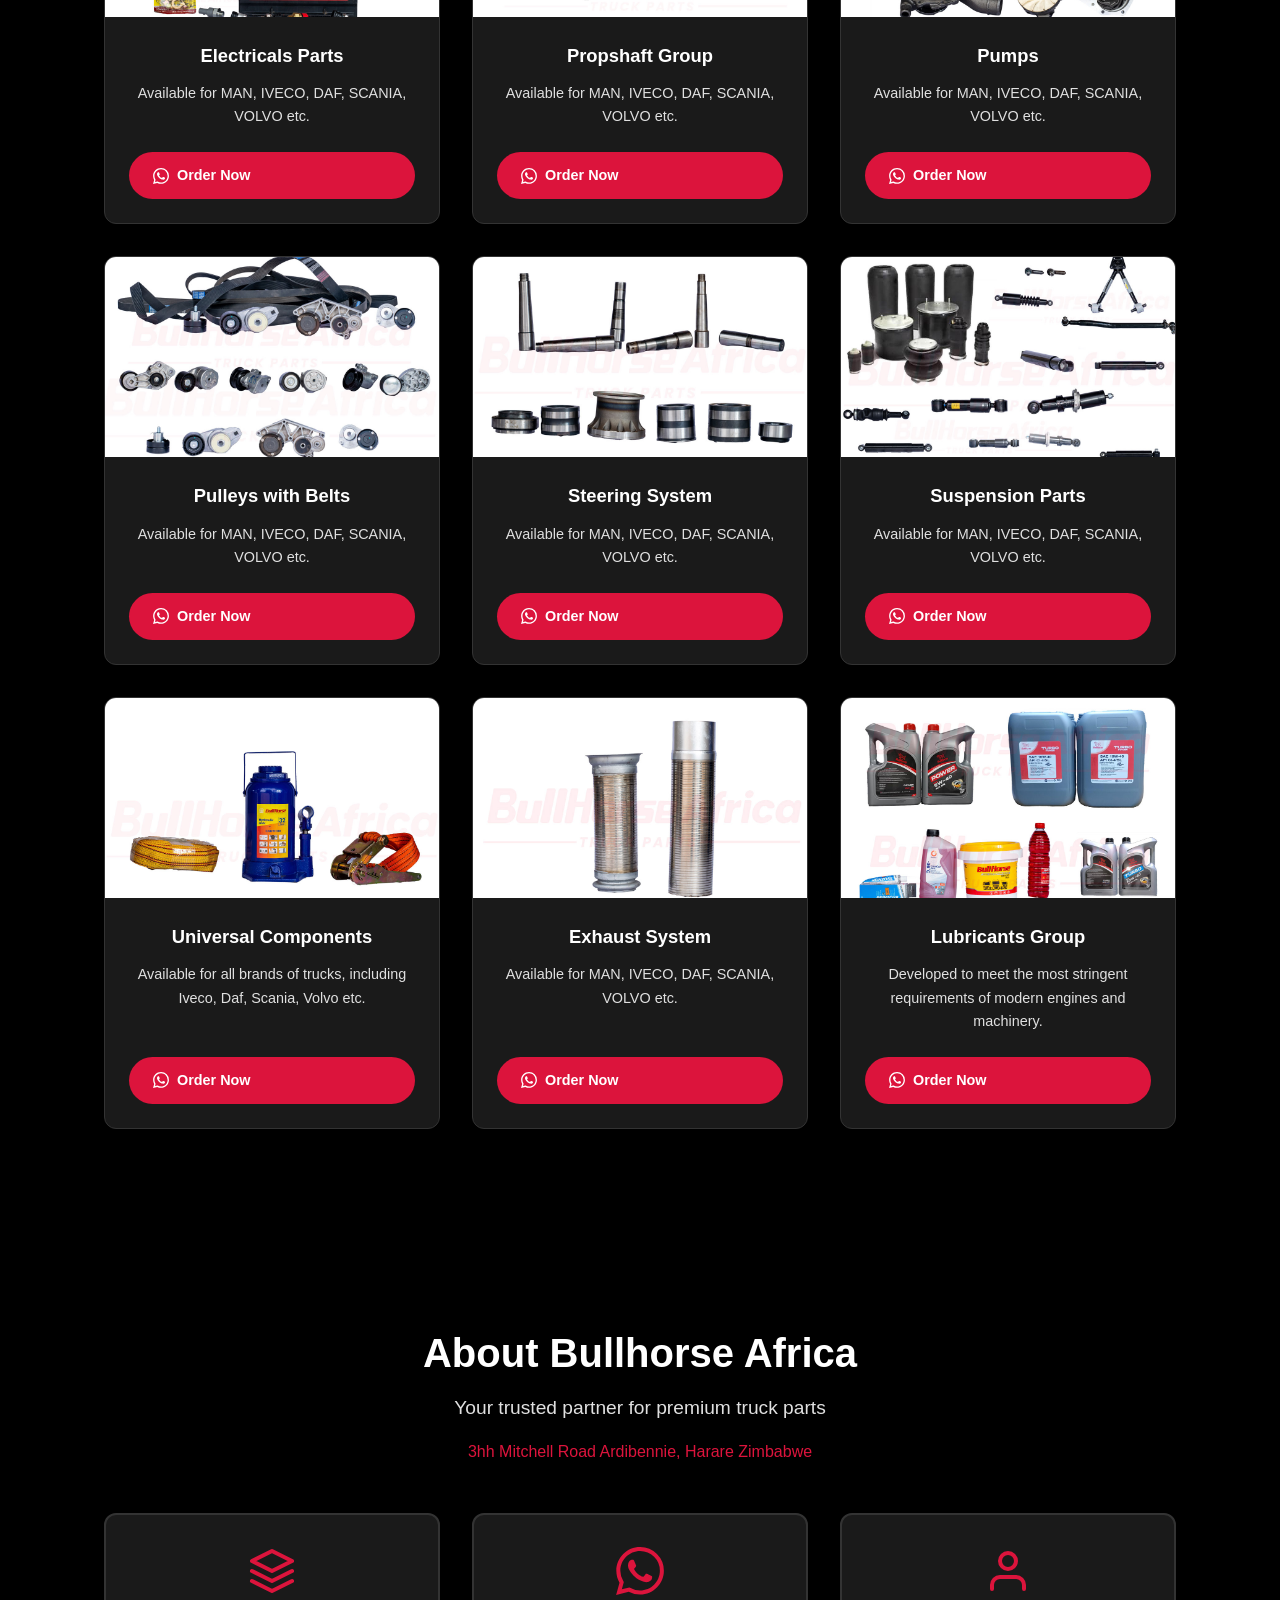
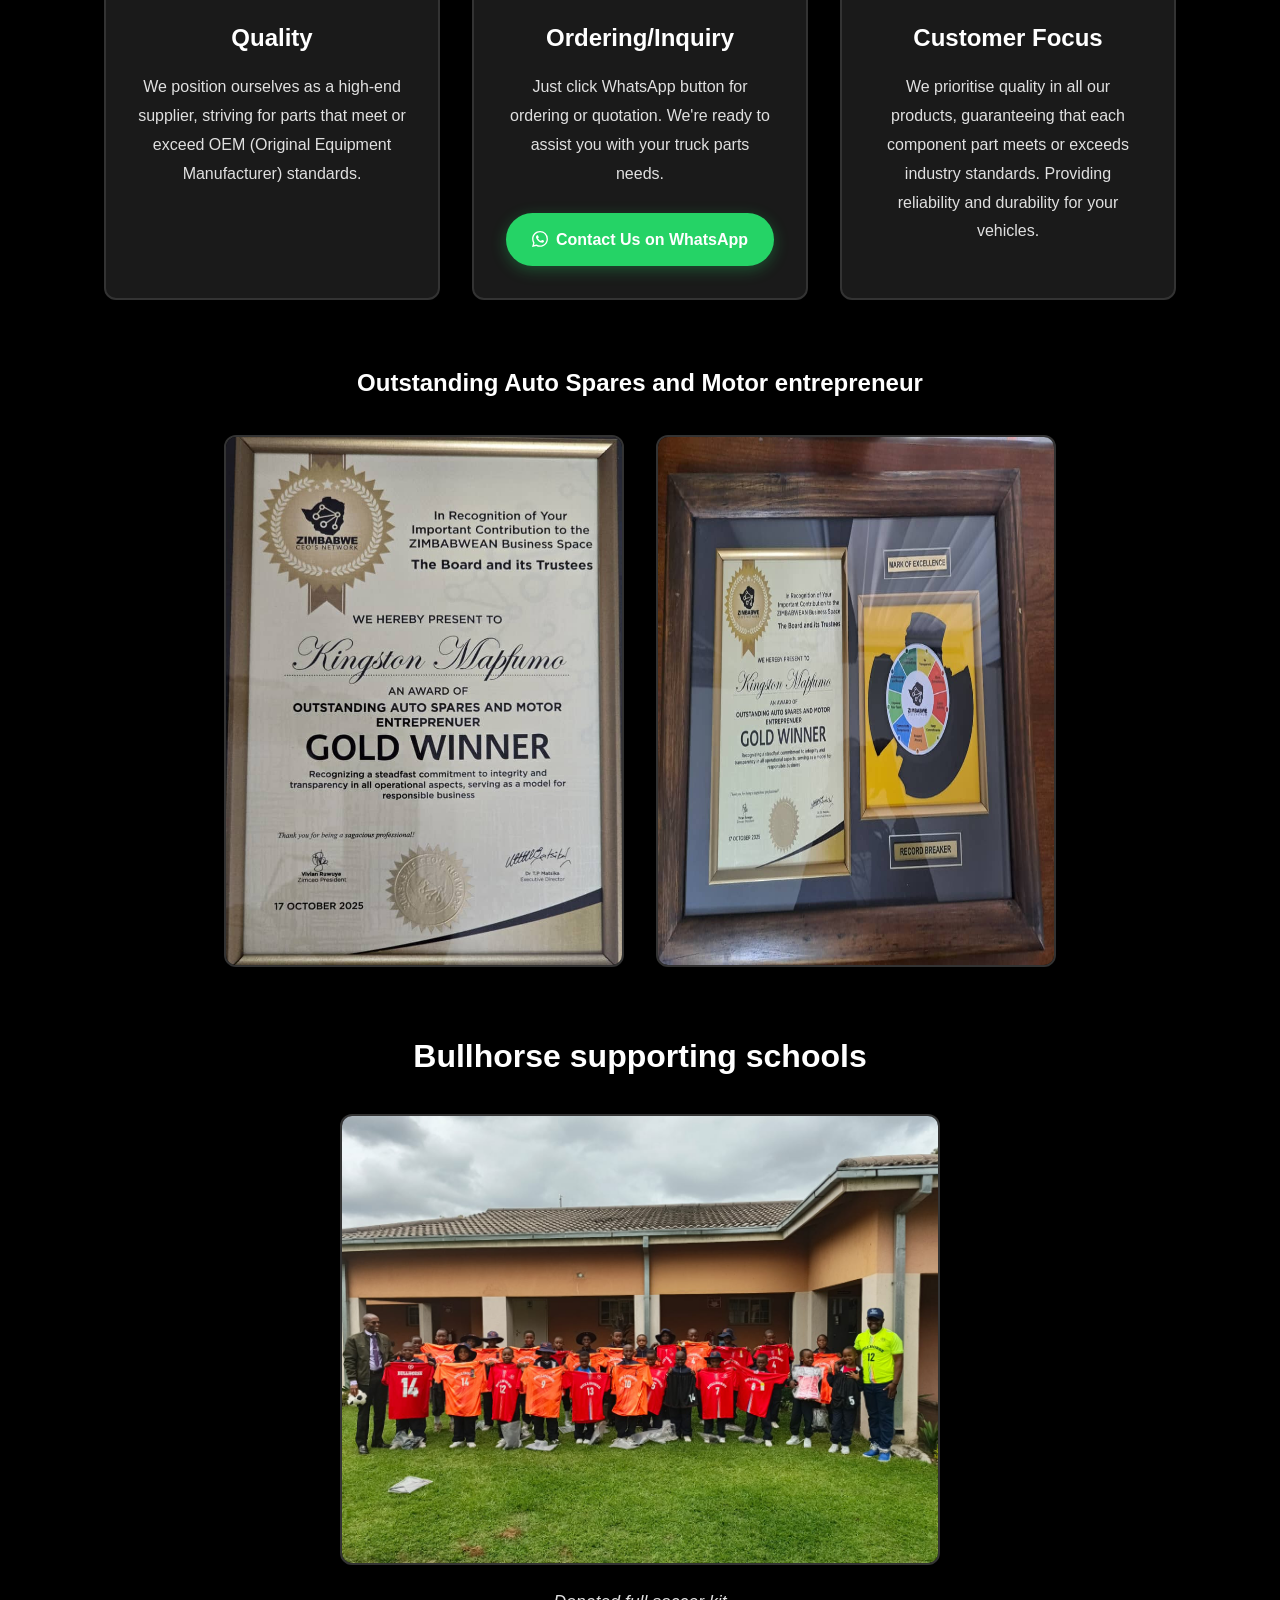
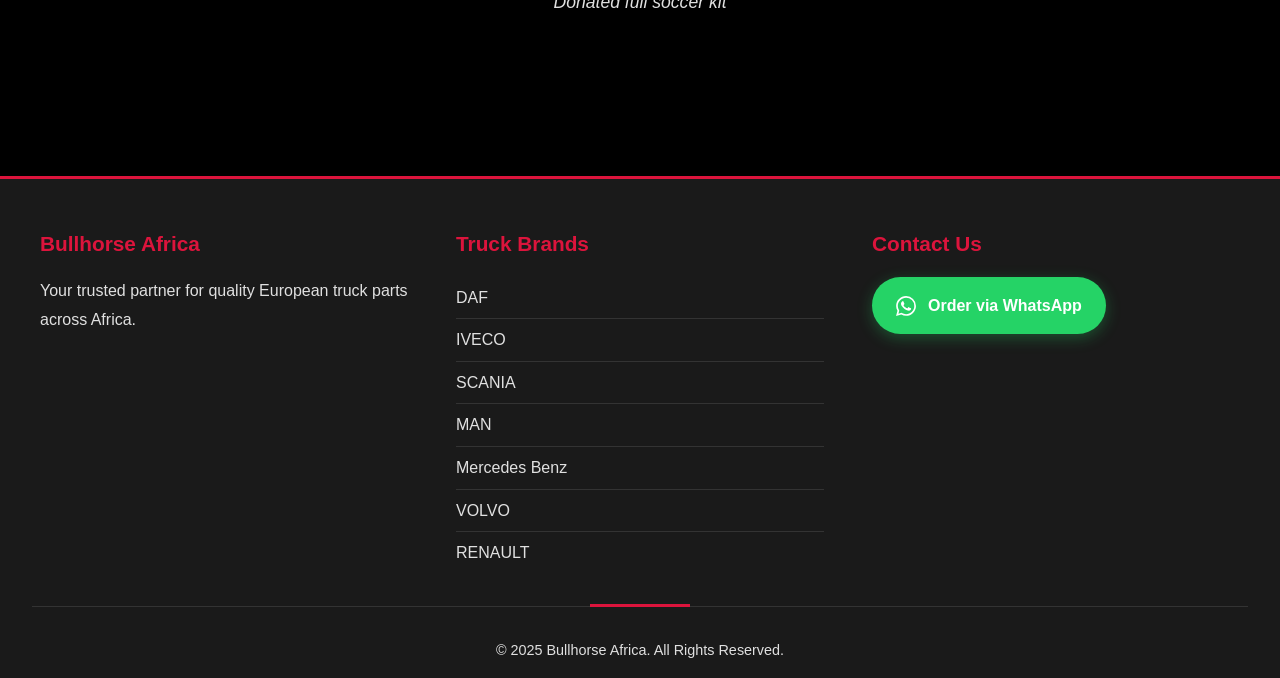
==== commit 2f2717e3: "corrections" ====
--- a/index.html
+++ b/index.html
@@ -20,3 +20,4 @@
     <script type="module" src="./src/main.js"></script>
 </body>
 </html>
+
--- a/src/styles/main.css
+++ b/src/styles/main.css
@@ -190,22 +190,11 @@
     justify-content: center;
     padding: 7rem 2rem 2rem 2rem;
     margin: 0;
-    background: #ff0000;
-    background: linear-gradient(146deg, rgba(255, 0, 0, 1) 0%, rgba(0, 0, 0, 1) 100%);
+    background: url("/public/assets/images/landing_page.webp") center/cover no-repeat;
     overflow: hidden;
 }
 
-.hero-wrapper {
-    max-width: 1400px;
-    width: 100%;
-    display: grid;
-    grid-template-columns: 1fr 1fr;
-    align-items: center;
-    gap: 4rem;
-    position: relative;
-    z-index: 2;
-}
-
+/* Dark overlay */
 .hero-container::before {
     content: '';
     position: absolute;
@@ -213,23 +202,46 @@
     left: 0;
     width: 100%;
     height: 100%;
+    background: rgba(0, 0, 0, 0.65); /* Dark overlay - adjust opacity as needed */
+    z-index: 1;
+}
+
+/* Pattern overlay (optional - keep if you want the diagonal lines) */
+.hero-container::after {
+    content: '';
+    position: absolute;
+    top: 0;
+    left: 0;
+    width: 100%;
+    height: 100%;
     background: repeating-linear-gradient(
-        45deg,
-        transparent,
-        transparent 100px,
-        var(--primary-color) 100px,
-        var(--primary-color) 102px
+            45deg,
+            transparent,
+            transparent 100px,
+            var(--primary-color) 100px,
+            var(--primary-color) 102px
     );
-    opacity: 0.1;
+    opacity: 0.05; /* Reduced opacity since we have dark overlay */
     pointer-events: none;
     z-index: 1;
+}
+
+.hero-wrapper {
+    max-width: 900px; /* Reduced from 1400px since we removed the image */
+    width: 100%;
+    display: flex;
+    align-items: center;
+    justify-content: center;
+    position: relative;
+    z-index: 2;
 }
 
 .hero-content {
     position: relative;
     z-index: 2;
-    text-align: left;
+    text-align: center; /* Changed from left to center */
     animation: fadeInUp 1s ease-out;
+    width: 100%;
 }
 
 .hero-title {
@@ -237,7 +249,7 @@
 }
 
 .brand-name {
-    font-size: clamp(2.5rem, 5vw, 4rem);
+    font-size: clamp(2.5rem, 5vw, 4.5rem); /* Slightly larger since it's centered */
     font-weight: 800;
     background: linear-gradient(135deg, var(--primary-color) 0%, var(--primary-light) 100%);
     -webkit-background-clip: text;
@@ -248,14 +260,21 @@
     text-shadow: 0 0 30px rgba(220, 20, 60, 0.3);
 }
 
+.hero-content .brand-logo {
+    height: 250px;
+    width: auto;
+    filter: brightness(0) saturate(100%) invert(23%) sepia(98%) saturate(5493%) hue-rotate(352deg) brightness(95%) contrast(113%);
+}
+
 .hero-subtitle {
-    font-size: clamp(1.5rem, 3vw, 2.2rem);
+    font-size: clamp(1.5rem, 3vw, 2.5rem); /* Slightly larger */
     font-weight: 600;
     color: var(--secondary-color);
     min-height: 4rem;
     margin: 1.5rem 0;
     display: flex;
     align-items: center;
+    justify-content: center; /* Center the animated text */
     gap: 0.3rem;
 }
 
@@ -266,12 +285,14 @@
 .whatsapp-notice {
     display: flex;
     align-items: center;
+    justify-content: center; /* Center the notice */
     gap: 0.75rem;
-    background: rgba(220, 20, 60, 0.1);
+    background: rgba(220, 20, 60, 0.15); /* Slightly more visible on dark background */
     border-left: 4px solid var(--primary-color);
     padding: 1rem 1.5rem;
     border-radius: 8px;
-    margin-bottom: 2rem;
+    margin: 0 auto 2rem auto; /* Center the notice */
+    max-width: 600px;
     color: var(--text-light);
     font-size: 1rem;
 }
@@ -295,8 +316,8 @@
 .hero-description {
     font-size: clamp(1rem, 2vw, 1.2rem);
     color: var(--text-light);
-    margin-bottom: 2.5rem;
-    max-width: 500px;
+    margin: 0 auto 2.5rem auto; /* Center the description */
+    max-width: 600px;
     line-height: 1.8;
 }
 
@@ -304,85 +325,12 @@
     display: flex;
     gap: 1rem;
     flex-wrap: wrap;
-}
-
+    justify-content: center; /* Center the buttons */
+}
+
+/* Remove the hero-image styles completely or comment them out */
 .hero-image {
-    position: relative;
-    z-index: 2;
-    animation: fadeInRight 1s ease-out;
-}
-
-.hero-image img {
-    width: 100%;
-    height: auto;
-    object-fit: cover;
-    border-radius: 20px;
-}
-
-@keyframes fadeInRight {
-    from {
-        opacity: 0;
-        transform: translateX(30px);
-    }
-    to {
-        opacity: 1;
-        transform: translateX(0);
-    }
-}
-
-.btn {
-    padding: 1rem 2.5rem;
-    font-size: 1.1rem;
-    font-weight: 600;
-    text-decoration: none;
-    border-radius: 50px;
-    transition: all 0.3s ease;
-    display: inline-block;
-    border: 2px solid transparent;
-    cursor: pointer;
-}
-
-.btn-primary {
-    background: var(--primary-color);
-    color: var(--white);
-    box-shadow: 0 4px 15px rgba(220, 20, 60, 0.3);
-}
-
-.btn-primary:hover {
-    background: var(--primary-dark);
-    transform: translateY(-2px);
-    box-shadow: 0 6px 20px rgba(220, 20, 60, 0.4);
-}
-
-.btn-secondary {
-    background: transparent;
-    color: var(--white);
-    border: 2px solid var(--white);
-}
-
-.btn-secondary:hover {
-    background: var(--white);
-    color: var(--black);
-    transform: translateY(-2px);
-}
-
-.btn-whatsapp {
-    background: #25D366;
-    color: var(--white);
-    box-shadow: 0 4px 15px rgba(37, 211, 102, 0.3);
-    display: flex;
-    align-items: center;
-    gap: 0.5rem;
-}
-
-.btn-whatsapp:hover {
-    background: #20BA5A;
-    transform: translateY(-2px);
-    box-shadow: 0 6px 20px rgba(37, 211, 102, 0.4);
-}
-
-.btn-whatsapp svg {
-    flex-shrink: 0;
+    display: none; /* Hide if it still exists in some legacy code */
 }
 
 @keyframes fadeInUp {
@@ -393,6 +341,110 @@
     to {
         opacity: 1;
         transform: translateY(0);
+    }
+}
+
+/* Button Styles */
+.btn {
+    display: inline-flex;
+    align-items: center;
+    justify-content: center;
+    gap: 0.75rem;
+    padding: 1rem 2.5rem;
+    border-radius: 50px;
+    font-size: 1.1rem;
+    font-weight: 600;
+    text-decoration: none;
+    transition: all 0.3s ease;
+    cursor: pointer;
+    border: none;
+    outline: none;
+}
+
+.btn-whatsapp {
+    background: #25D366;
+    color: var(--white);
+    box-shadow: 0 4px 15px rgba(37, 211, 102, 0.3);
+}
+
+.btn-whatsapp:hover {
+    background: #20BA5A;
+    transform: translateY(-3px);
+    box-shadow: 0 6px 25px rgba(37, 211, 102, 0.5);
+}
+
+.btn-whatsapp svg {
+    width: 24px;
+    height: 24px;
+}
+
+.btn-secondary {
+    background: transparent;
+    color: var(--white);
+    border: 2px solid var(--primary-color);
+    box-shadow: 0 4px 15px rgba(220, 20, 60, 0.2);
+}
+
+.btn-secondary:hover {
+    background: var(--primary-color);
+    color: var(--white);
+    transform: translateY(-3px);
+    box-shadow: 0 6px 25px rgba(220, 20, 60, 0.5);
+}
+
+/* Responsive Design */
+@media (max-width: 768px) {
+    .hero-container {
+        min-height: auto;
+        padding: 5rem 1.5rem 3rem 1.5rem;
+    }
+
+    .hero-wrapper {
+        max-width: 100%;
+    }
+
+    .hero-content {
+        text-align: center;
+    }
+
+    .hero-subtitle {
+        min-height: 5rem;
+        justify-content: center;
+    }
+
+    .hero-description {
+        margin-left: auto;
+        margin-right: auto;
+    }
+
+    .hero-cta {
+        justify-content: center;
+        flex-direction: column;
+        align-items: stretch;
+    }
+
+    .btn {
+        width: 100%;
+        text-align: center;
+    }
+}
+
+@media (max-width: 480px) {
+    .brand-name {
+        letter-spacing: -1px;
+    }
+
+    .hero-description {
+        font-size: 1rem;
+    }
+
+    .btn {
+        padding: 0.875rem 2rem;
+        font-size: 1rem;
+    }
+
+    .hero-container::before {
+        background: rgba(0, 0, 0, 0.7); /* Darker overlay on mobile for better text readability */
     }
 }
 
@@ -520,6 +572,13 @@
     font-weight: 400;
 }
 
+.about-address {
+    font-size: 1rem;
+    color: var(--primary-color);
+    margin-top: 1rem;
+    font-weight: 500;
+}
+
 .about-grid {
     display: grid;
     grid-template-columns: repeat(auto-fit, minmax(300px, 1fr));
@@ -622,6 +681,127 @@
 
     .about-subtitle {
         font-size: 1rem;
+    }
+}
+
+/* Awards Container Styles */
+.awards-container {
+    margin-top: 4rem;
+    text-align: center;
+}
+
+.awards-text {
+    font-size: 1.5rem;
+    color: var(--white);
+    margin-bottom: 2rem;
+    font-weight: 600;
+}
+
+.awards-images {
+    display: flex;
+    justify-content: center;
+    gap: 2rem;
+    flex-wrap: wrap;
+    max-width: 1000px;
+    margin: 0 auto;
+}
+
+.award-image {
+    width: 100%;
+    max-width: 400px;
+    height: auto;
+    border-radius: 12px;
+    border: 2px solid var(--grey-dark);
+    transition: all 0.3s ease;
+    box-shadow: 0 4px 15px rgba(0, 0, 0, 0.3);
+}
+
+.award-image:hover {
+    transform: translateY(-5px);
+    border-color: var(--primary-color);
+    box-shadow: 0 10px 30px rgba(220, 20, 60, 0.3);
+}
+
+@media (max-width: 768px) {
+    .awards-container {
+        margin-top: 3rem;
+    }
+
+    .awards-text {
+        font-size: 1.2rem;
+        padding: 0 1rem;
+    }
+
+    .awards-images {
+        flex-direction: column;
+        align-items: center;
+        gap: 1.5rem;
+    }
+
+    .award-image {
+        max-width: 100%;
+    }
+}
+
+/* Community Support Section Styles */
+.community-container {
+    margin-top: 4rem;
+    text-align: center;
+}
+
+.community-heading {
+    font-size: 2rem;
+    color: var(--white);
+    margin-bottom: 2rem;
+    font-weight: 700;
+}
+
+.community-image-wrapper {
+    max-width: 600px;
+    margin: 0 auto;
+}
+
+.community-image {
+    width: 100%;
+    max-width: 600px;
+    height: auto;
+    border-radius: 12px;
+    border: 2px solid var(--grey-dark);
+    transition: all 0.3s ease;
+    box-shadow: 0 4px 15px rgba(0, 0, 0, 0.3);
+    margin-bottom: 1rem;
+}
+
+.community-image:hover {
+    transform: translateY(-5px);
+    border-color: var(--primary-color);
+    box-shadow: 0 10px 30px rgba(220, 20, 60, 0.3);
+}
+
+.community-caption {
+    font-size: 1.1rem;
+    color: var(--text-light);
+    font-style: italic;
+    font-weight: 500;
+}
+
+@media (max-width: 768px) {
+    .community-container {
+        margin-top: 3rem;
+    }
+
+    .community-heading {
+        font-size: 1.5rem;
+        padding: 0 1rem;
+    }
+
+    .community-image {
+        max-width: 100%;
+    }
+
+    .community-caption {
+        font-size: 1rem;
+        padding: 0 1rem;
     }
 }
 
@@ -1057,3 +1237,44 @@
         gap: 1.5rem;
     }
 }
+
+/* Logo Styles - Add this to your src/styles/main.css file */
+
+.nav-logo {
+    display: flex;
+    align-items: center;
+}
+
+.nav-logo a {
+    display: flex;
+    align-items: center;
+    text-decoration: none;
+}
+
+.logo-image {
+    height: 50px;
+    width: auto;
+    max-width: 200px;
+    object-fit: contain;
+    transition: transform 0.3s ease, opacity 0.3s ease;
+}
+
+.logo-image:hover {
+    transform: scale(1.05);
+    opacity: 0.9;
+}
+
+/* Responsive logo sizing */
+@media (max-width: 768px) {
+    .logo-image {
+        height: 40px;
+        max-width: 150px;
+    }
+}
+
+@media (max-width: 480px) {
+    .logo-image {
+        height: 35px;
+        max-width: 120px;
+    }
+}
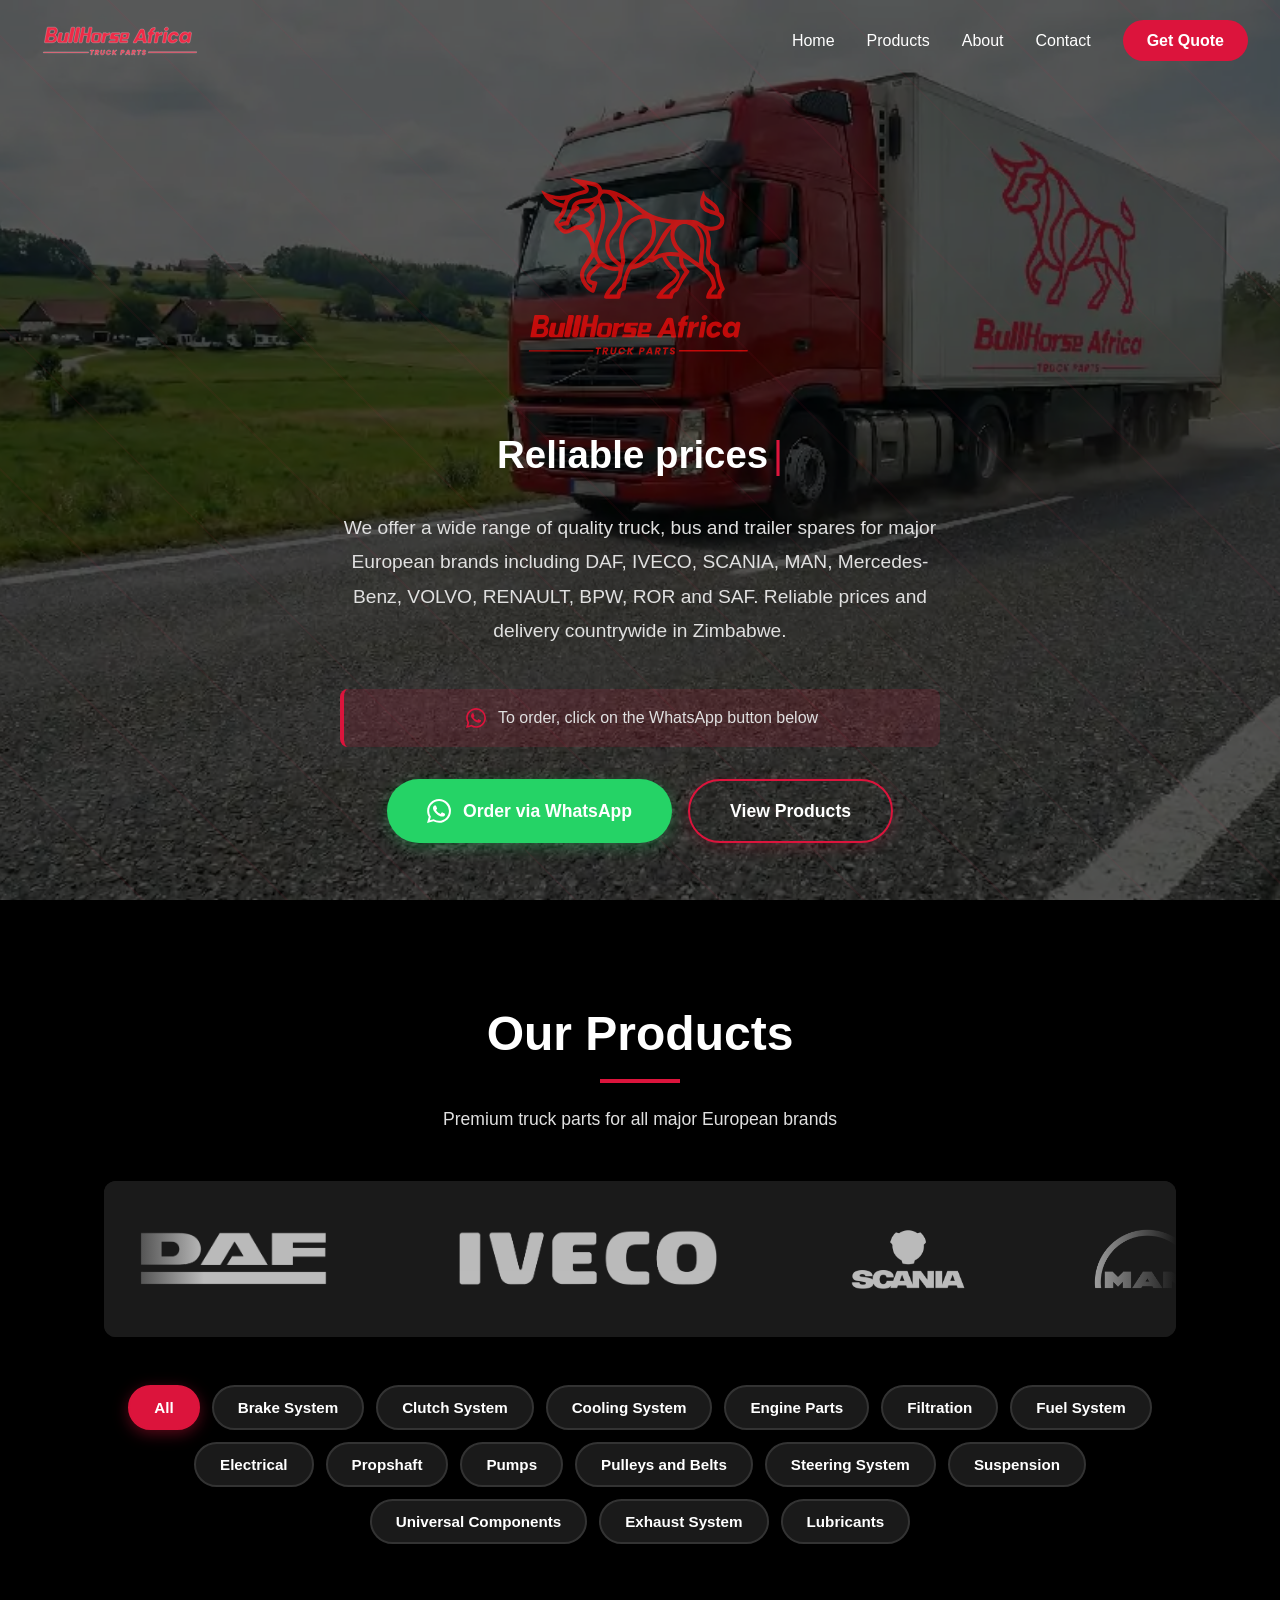
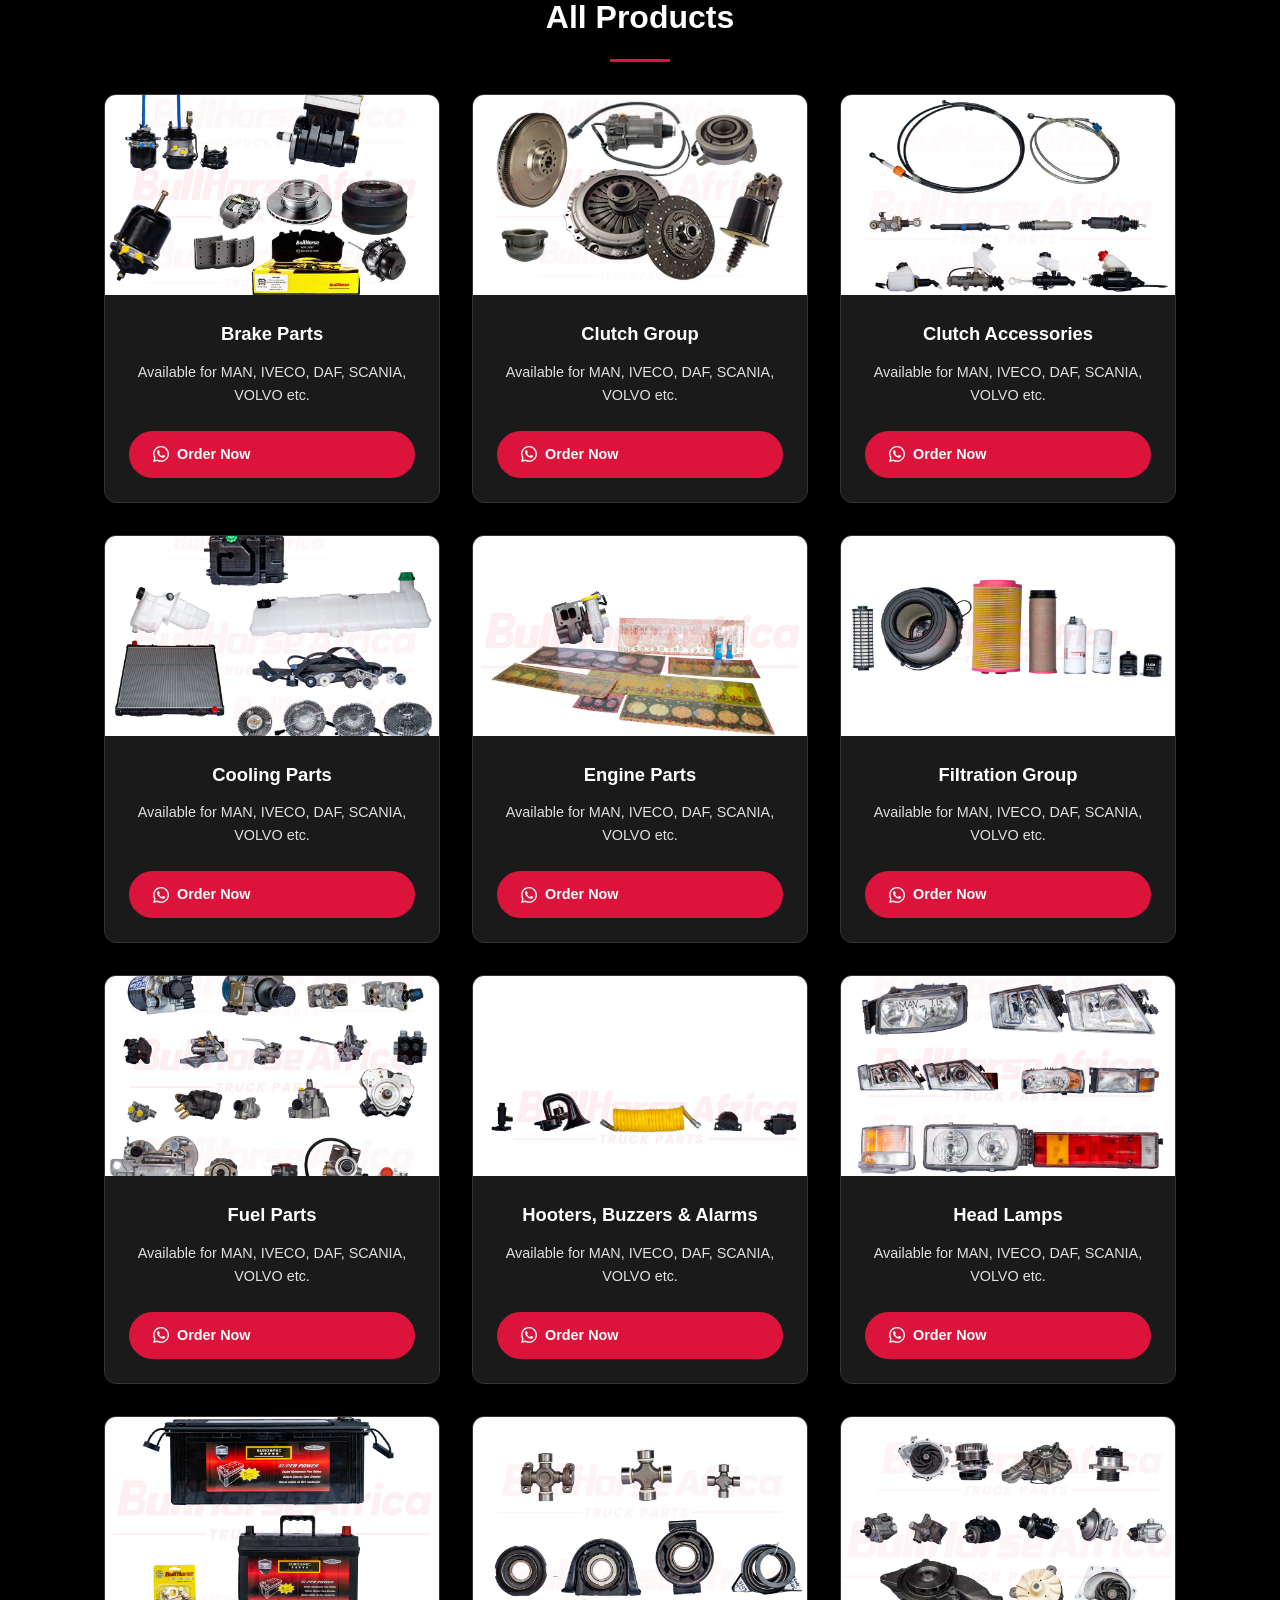
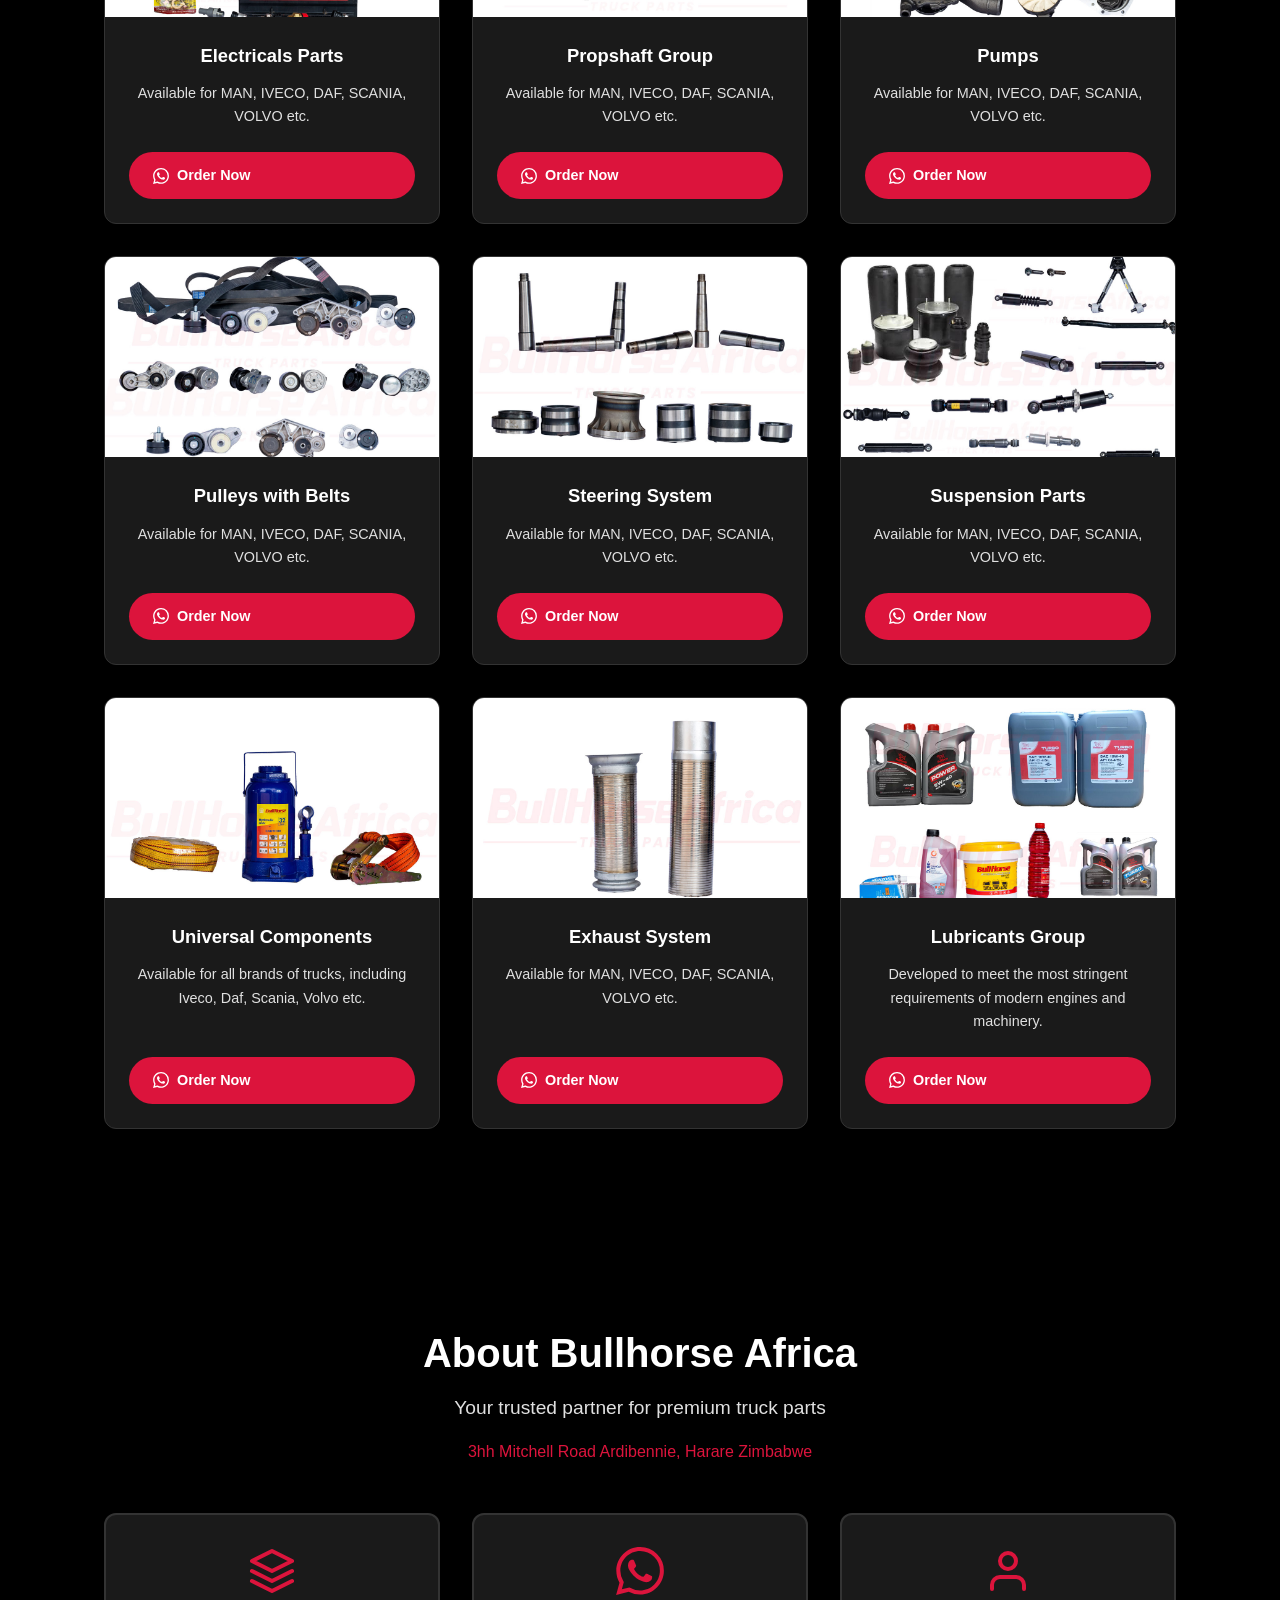
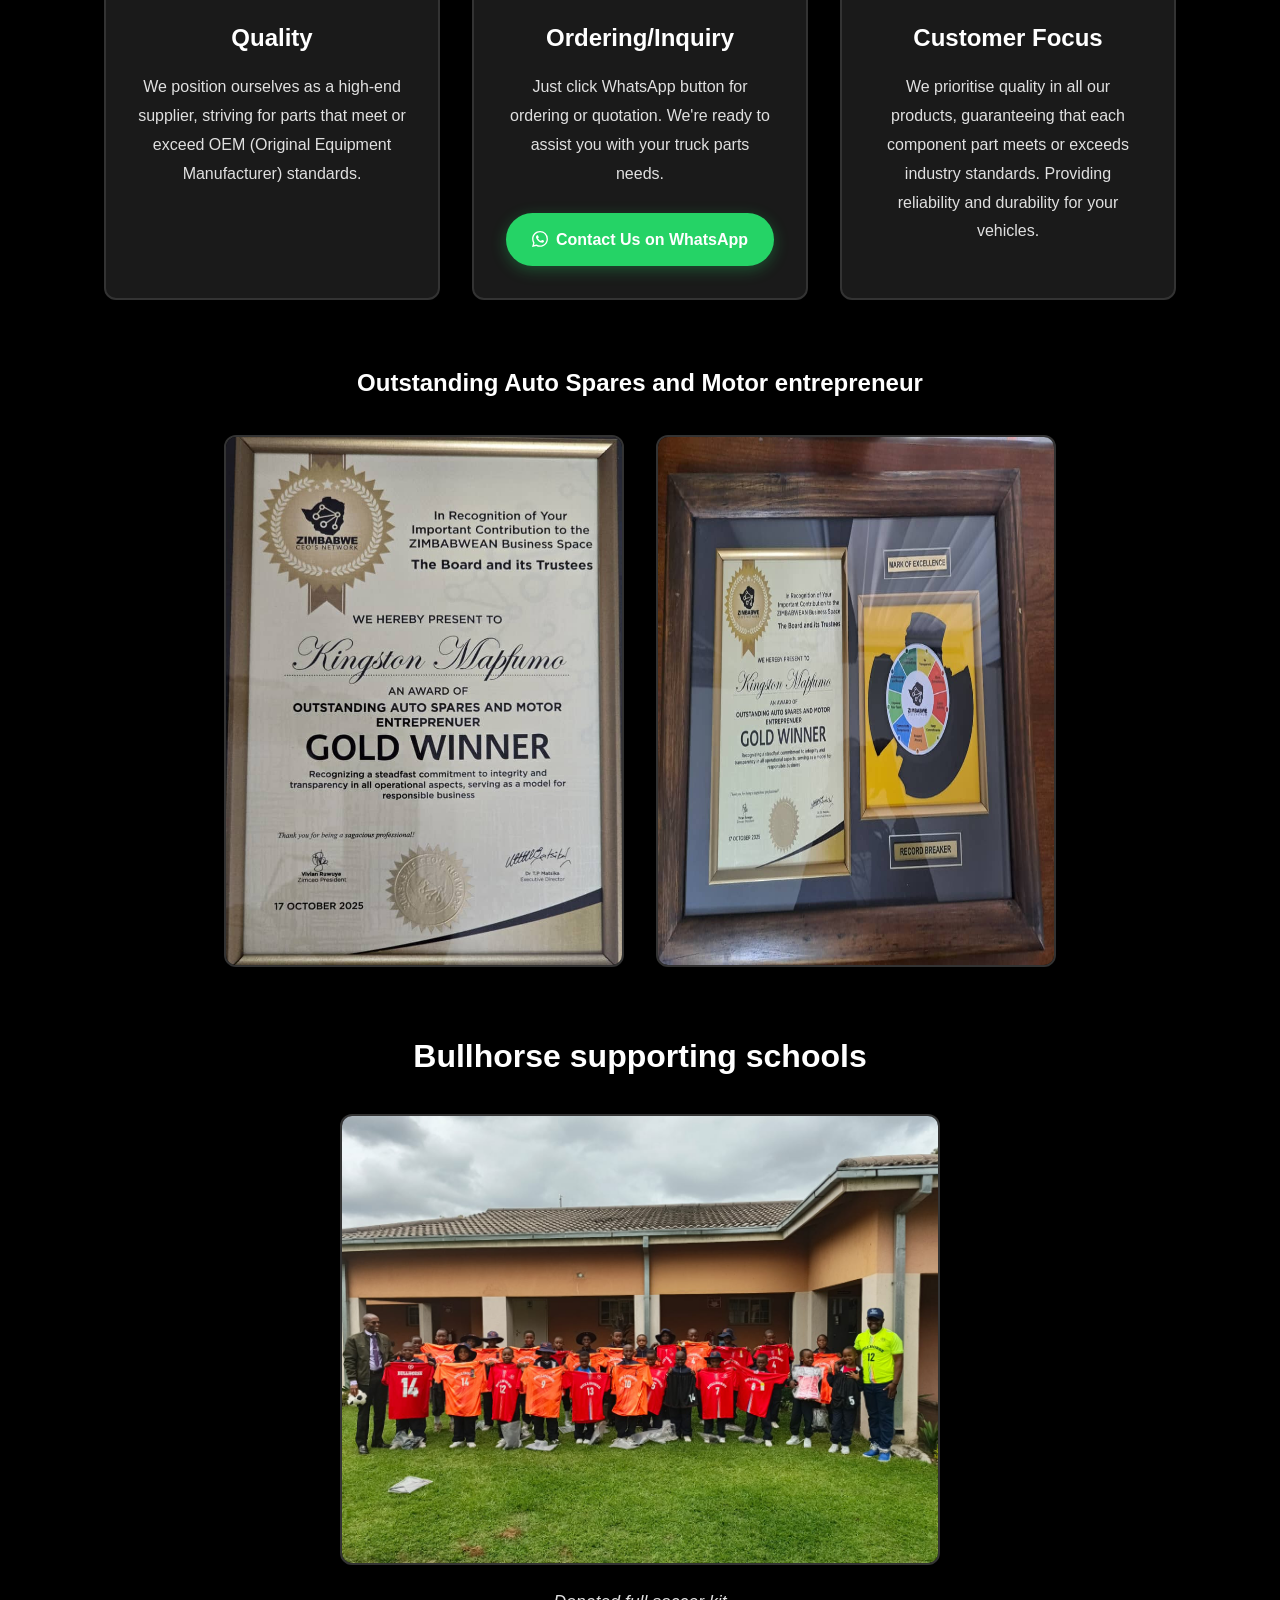
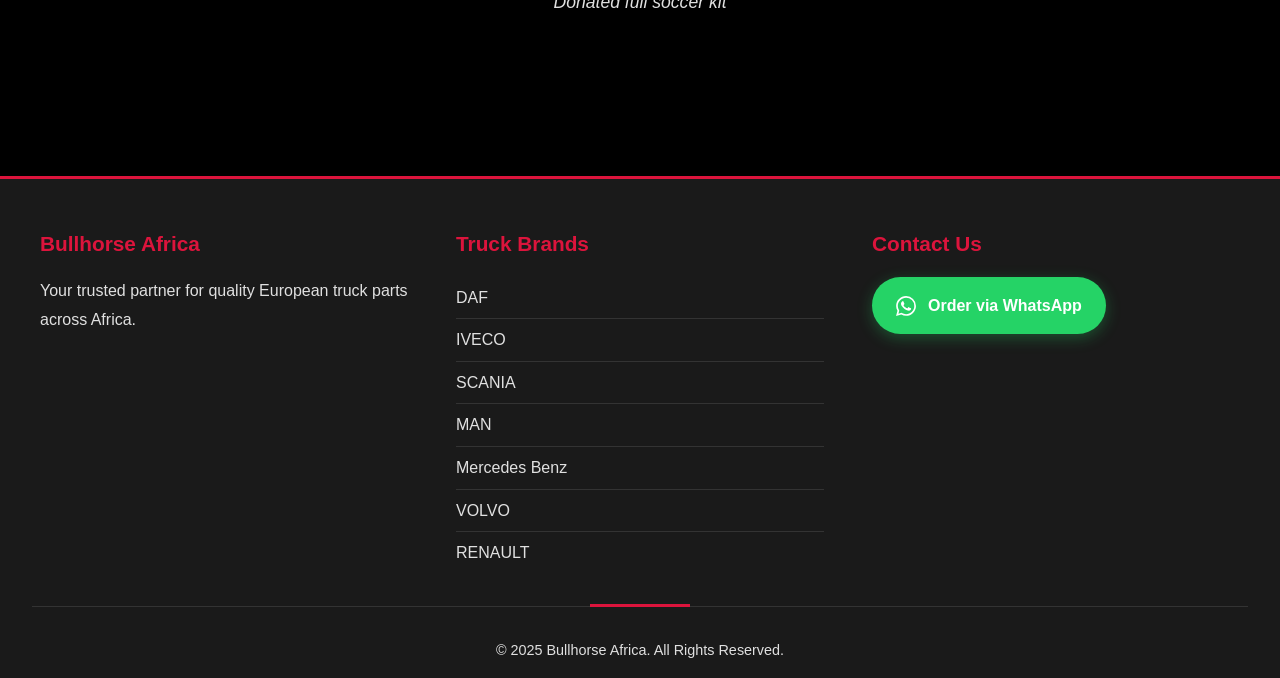
==== commit d24b9737: "update hero section text animation and add new brand logos" ====
--- a/index.html
+++ b/index.html
@@ -3,7 +3,77 @@
 <head>
     <meta charset="UTF-8">
     <meta name="viewport" content="width=device-width, initial-scale=1.0">
-    <title>Bullhorse Africa - Quality Truck Spares & Reliable Prices</title>
+
+    <!-- Primary Meta Tags -->
+    <title>Bullhorse Africa - Truck, Bus & Trailer Spares | DAF, IVECO, SCANIA, MAN, Mercedes-Benz Parts</title>
+    <meta name="title" content="Bullhorse Africa - Truck, Bus & Trailer Spares | DAF, IVECO, SCANIA, MAN, Mercedes-Benz Parts">
+    <meta name="description" content="Bullhorse Africa supplies quality truck, bus and trailer spares for major European brands including DAF, IVECO, SCANIA, MAN, Mercedes-Benz, VOLVO, RENAULT, BPW, ROR and SAF. Reliable prices and delivery countrywide.">
+    <meta name="keywords" content="truck spares, bus spares, trailer spares, DAF parts, IVECO parts, SCANIA parts, MAN parts, Mercedes-Benz truck parts, VOLVO truck parts, RENAULT truck parts, BPW parts, ROR parts, SAF parts, European truck parts, commercial vehicle spares, heavy duty truck parts, truck accessories, trailer accessories, bus parts, Zimbabwe truck spares, Africa truck parts">
+
+    <!-- Canonical URL -->
+    <link rel="canonical" href="https://www.bullhorseafrica.com/">
+
+    <!-- Open Graph / Facebook -->
+    <meta property="og:type" content="website">
+    <meta property="og:url" content="https://www.bullhorseafrica.com/">
+    <meta property="og:title" content="Bullhorse Africa - Truck, Bus & Trailer Spares | DAF, IVECO, SCANIA, MAN, Mercedes-Benz Parts">
+    <meta property="og:description" content="Quality truck, bus and trailer spares for major European brands. DAF, IVECO, SCANIA, MAN, Mercedes-Benz, VOLVO, RENAULT, BPW, ROR and SAF parts. Reliable prices and delivery countrywide.">
+    <meta property="og:image" content="https://www.bullhorseafrica.com/public/assets/logos/bulllhorse_logo.svg">
+
+    <!-- Twitter -->
+    <meta property="twitter:card" content="summary_large_image">
+    <meta property="twitter:url" content="https://www.bullhorseafrica.com/">
+    <meta property="twitter:title" content="Bullhorse Africa - Truck, Bus & Trailer Spares | DAF, IVECO, SCANIA, MAN, Mercedes-Benz Parts">
+    <meta property="twitter:description" content="Quality truck, bus and trailer spares for major European brands. DAF, IVECO, SCANIA, MAN, Mercedes-Benz, VOLVO, RENAULT, BPW, ROR and SAF parts.">
+    <meta property="twitter:image" content="https://www.bullhorseafrica.com/public/assets/logos/bulllhorse_logo.svg">
+
+    <!-- Structured Data / Schema.org -->
+    <script type="application/ld+json">
+    {
+      "@context": "https://schema.org",
+      "@type": "AutoPartsStore",
+      "name": "Bullhorse Africa",
+      "description": "Bullhorse Africa supplies quality truck, bus and trailer spares for major European brands including DAF, IVECO, SCANIA, MAN, Mercedes-Benz, VOLVO, RENAULT, BPW, ROR and SAF.",
+      "url": "https://www.bullhorseafrica.com",
+      "logo": "https://www.bullhorseafrica.com/public/assets/logos/bulllhorse_logo.svg",
+      "image": "https://www.bullhorseafrica.com/public/assets/logos/bulllhorse_logo.svg",
+      "telephone": "+263772120899",
+      "priceRange": "$$",
+      "address": {
+        "@type": "PostalAddress",
+        "addressCountry": "ZW"
+      },
+      "areaServed": {
+        "@type": "Country",
+        "name": "Zimbabwe"
+      },
+      "hasOfferCatalog": {
+        "@type": "OfferCatalog",
+        "name": "Truck, Bus and Trailer Spares",
+        "itemListElement": [
+          {
+            "@type": "OfferCatalog",
+            "name": "Truck Parts",
+            "description": "Parts for DAF, IVECO, SCANIA, MAN, Mercedes-Benz, VOLVO, RENAULT trucks"
+          },
+          {
+            "@type": "OfferCatalog",
+            "name": "Bus Parts",
+            "description": "Quality bus spares for major European brands"
+          },
+          {
+            "@type": "OfferCatalog",
+            "name": "Trailer Parts",
+            "description": "Trailer spares including BPW, ROR and SAF parts"
+          }
+        ]
+      },
+      "sameAs": [
+        "https://wa.me/263772120899"
+      ]
+    }
+    </script>
+
     <link rel="stylesheet" href="./src/styles/main.css">
 </head>
 <body>
--- a/src/styles/main.css
+++ b/src/styles/main.css
@@ -4,6 +4,19 @@
     box-sizing: border-box;
     margin: 0;
     padding: 0;
+}
+
+/* Visually hidden but accessible to screen readers and search engines */
+.visually-hidden {
+    position: absolute;
+    width: 1px;
+    height: 1px;
+    padding: 0;
+    margin: -1px;
+    overflow: hidden;
+    clip: rect(0, 0, 0, 0);
+    white-space: nowrap;
+    border-width: 0;
 }
 
 body {
